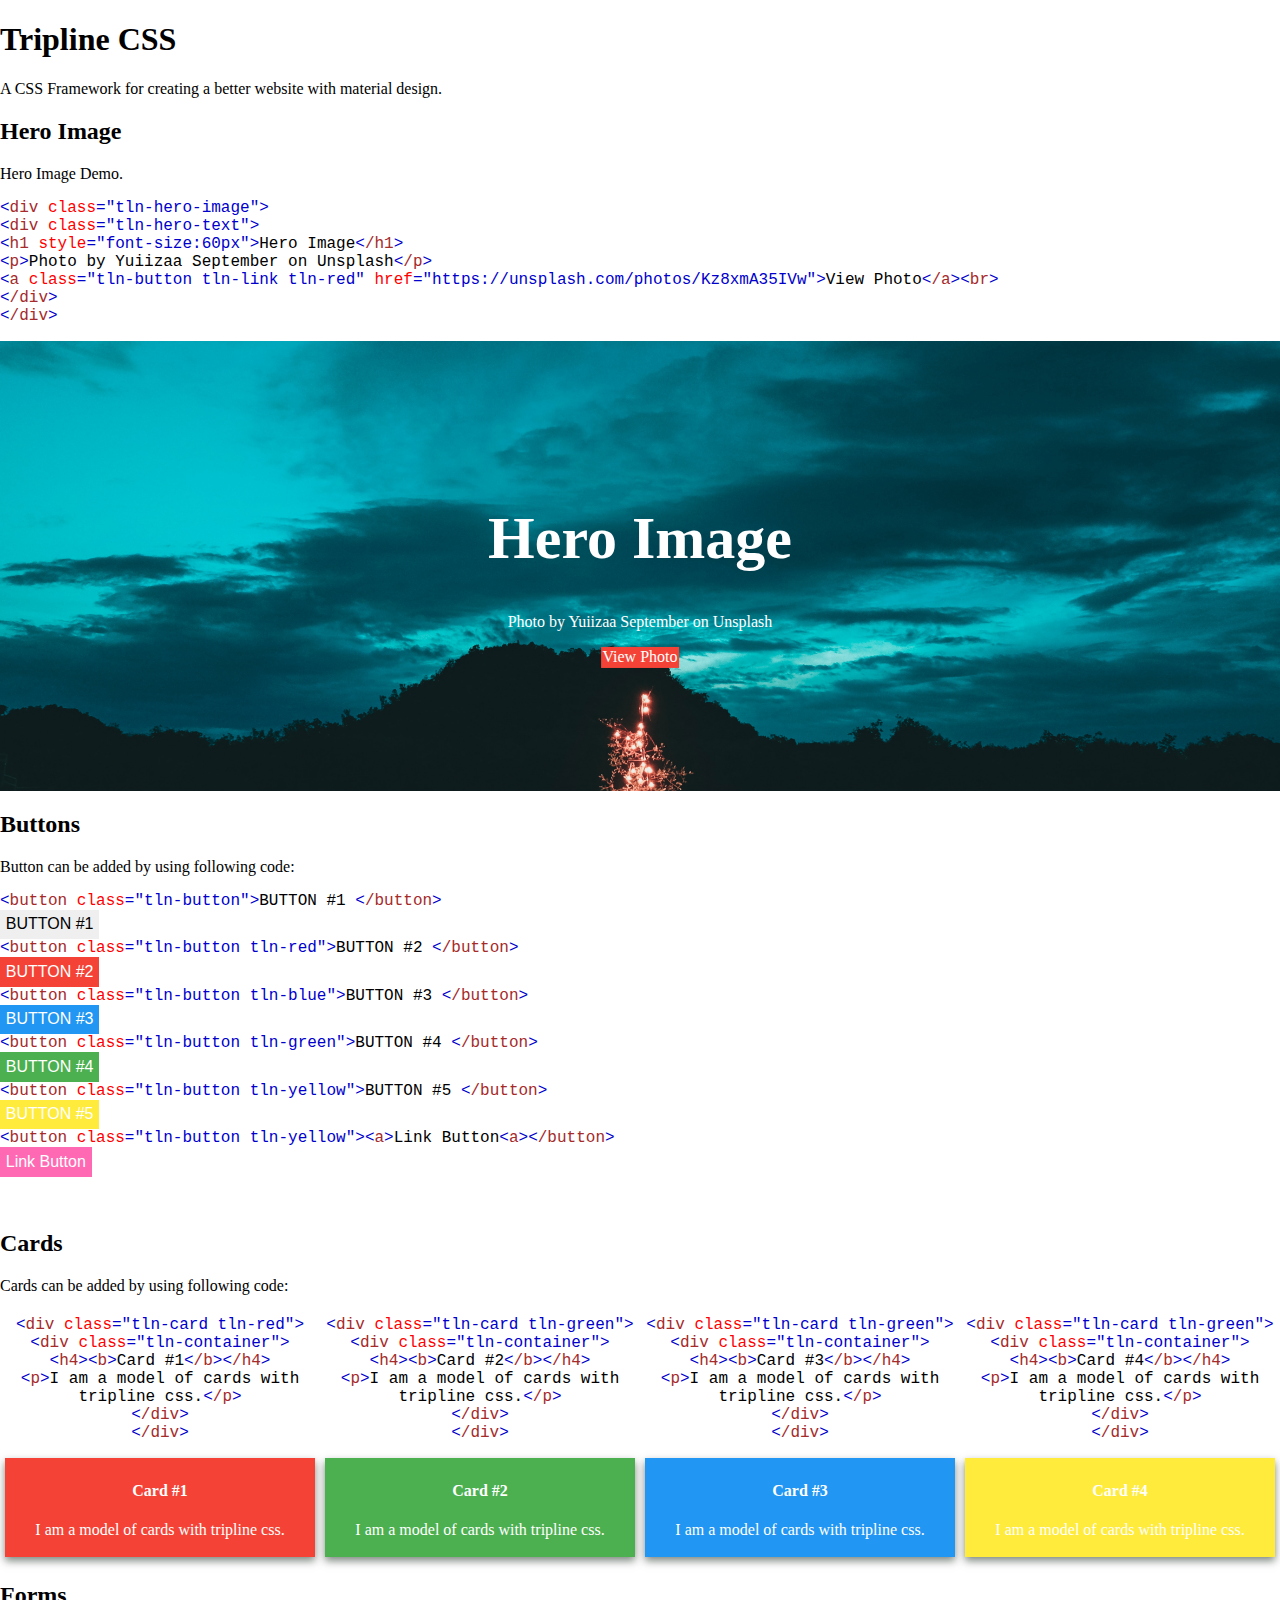
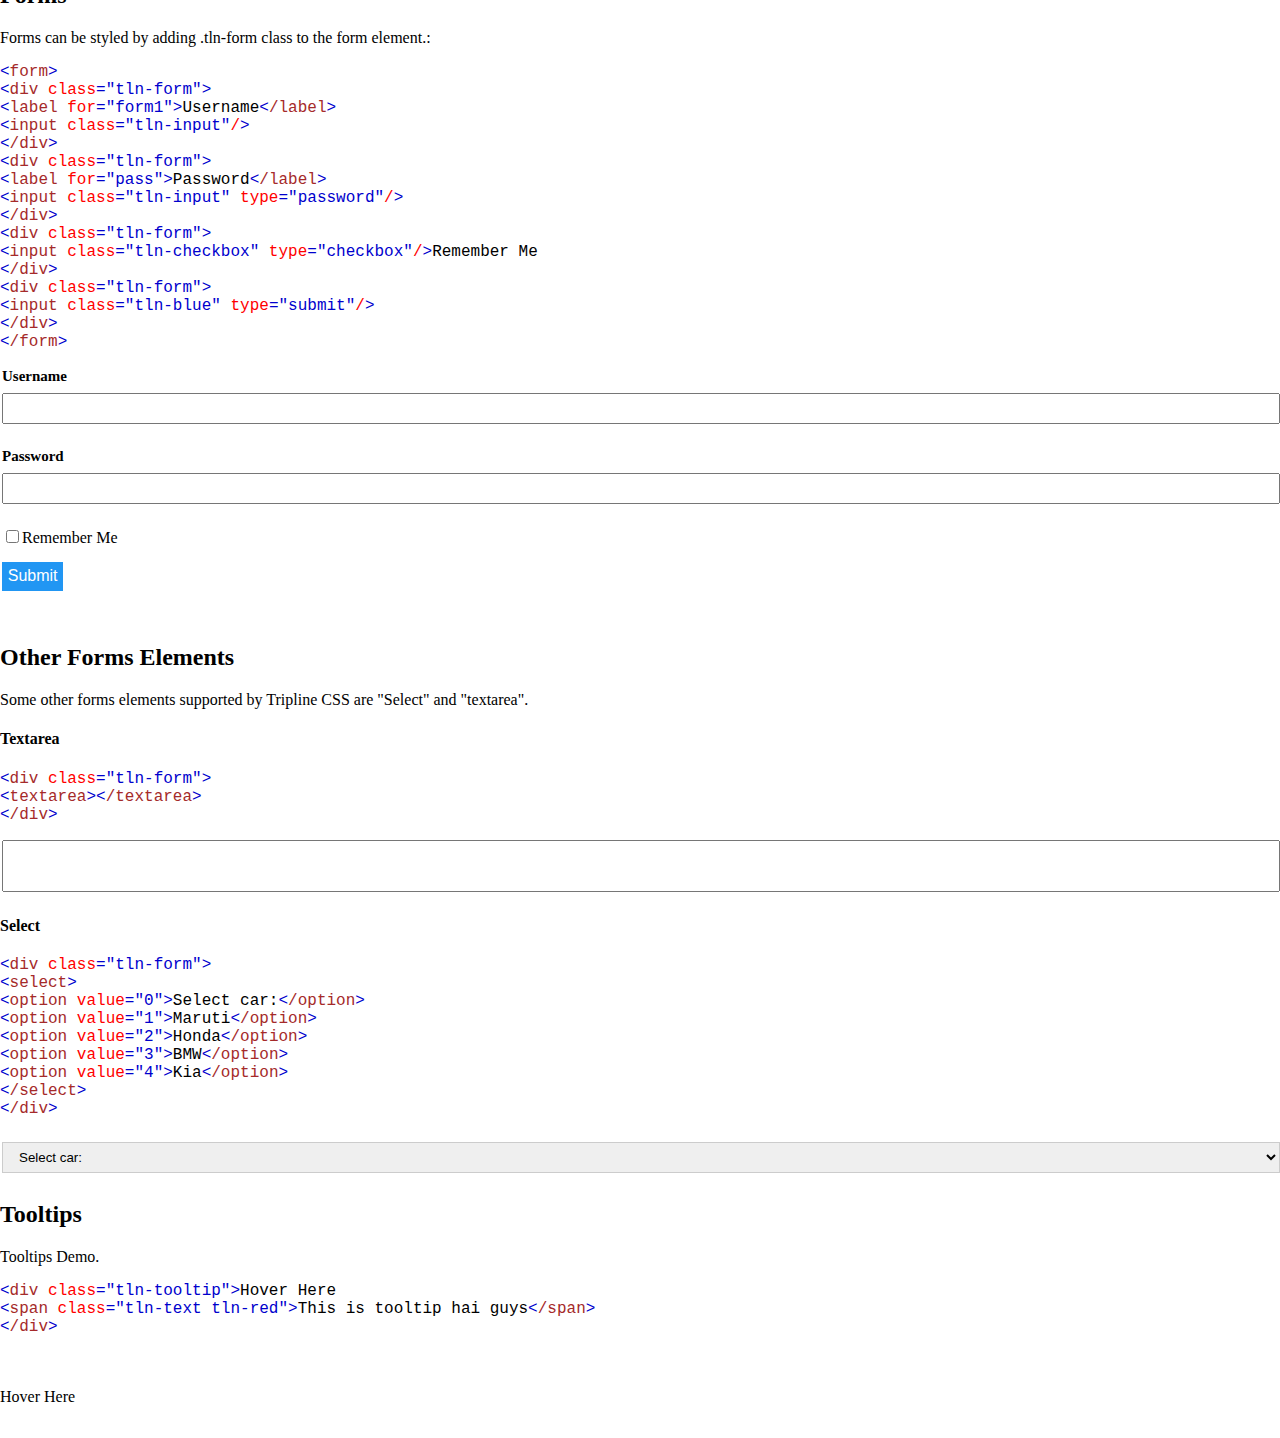
==== docs/index.html @ 922b3da5 "Rename demo.html to index.html" ====
<!DOCTYPE html>
<html lang="en" dir="ltr">
  <head>
    <meta charset="utf-8">
    <meta name="viewport" content="width=device-width, initial-scale=1.0">
    <link rel="stylesheet" href="Tripline/tripline.css">
    <style>
      .grid-container {
        display: grid;
        grid-template-columns: auto auto auto auto;
      }
      .grid-item {
        text-align: center;
        padding:5px;
      }
      .tln-hero-image{
        background-image: url("photo.jpg");
      }
    </style>
    <title>Tripline CSS</title>
  </head>
  <body>
    <h1>Tripline CSS</h1>
    A CSS Framework for creating a better website with material design.<br>
    <h2>Hero Image</h2>
    Hero Image Demo.<br>
    <p id="myDiv10">
      &lt;div class="tln-hero-image"&gt;<br>
        &lt;div class="tln-hero-text"&gt;<br>
          &lt;h1 style="font-size:60px">Hero Image&lt;/h1&gt;<br>
          &lt;p&gt;Photo by Yuiizaa September on Unsplash&lt;/p&gt;<br>
          &lt;a class="tln-button tln-link tln-red" href="https://unsplash.com/photos/Kz8xmA35IVw"&gt;View Photo&lt;/a&gt;&lt;br&gt;<br>
        &lt;/div&gt;<br>
      &lt;/div&gt;
    </p>
    <div class="tln-hero-image">
      <div class="tln-hero-text">
        <h1 style="font-size:60px">Hero Image</h1>
        <p>Photo by Yuiizaa September on Unsplash</p>
        <a class="tln-button tln-link tln-red" href="https://unsplash.com/photos/Kz8xmA35IVw">View Photo</a><br>
      </div>
    </div>









    <h2>Buttons</h2>
    Button can be added by using following code:<br>
    <p id="myDiv">
    &lt;button class="tln-button"&gt;BUTTON #1 &lt;/button&gt;<br>
    <button class="tln-button">BUTTON #1</button><br>
    &lt;button class="tln-button tln-red"&gt;BUTTON #2 &lt;/button&gt;<br>
    <button class="tln-button tln-red">BUTTON #2</button><br>
    &lt;button class="tln-button tln-blue"&gt;BUTTON #3 &lt;/button&gt;<br>
    <button class="tln-button tln-blue">BUTTON #3</button><br>
    &lt;button class="tln-button tln-green"&gt;BUTTON #4 &lt;/button&gt;<br>
    <button class="tln-button tln-green">BUTTON #4</button><br>
    &lt;button class="tln-button tln-yellow"&gt;BUTTON #5 &lt;/button&gt;<br>
    <button class="tln-button tln-yellow">BUTTON #5</button><br>
    &lt;button class="tln-button tln-yellow"&gt;&lt;a&gt;Link Button&lt;a&gt;&lt;/button&gt;<br>
    <button class="tln-button tln-link"><a>Link Button</a></button><br>
    </p><br>
    <h2>Cards</h2>
    Cards can be added by using following code:<br>

    <div class="grid-container">
  <div class="grid-item">
    <p id="myDiv1">
    &lt;div class="tln-card tln-red"&gt;<br>
     &lt;div class="tln-container"&gt;<br>
       &lt;h4&gt;&lt;b&gt;Card #1&lt;/b&gt;&lt;/h4&gt;<br>
       &lt;p&gt;I am a model of cards with tripline css.&lt;/p&gt;<br>
    &lt;/div&gt;<br>
   &lt;/div&gt;<br>
 </p>
    <div class="tln-card tln-red">
     <div class="tln-container">
       <h4><b>Card #1</b></h4>
       <p>I am a model of cards with tripline css.</p>
    </div>
   </div>
  </div>
  <div class="grid-item">
    <p id="myDiv4">
    &lt;div class="tln-card tln-green"&gt;<br>
     &lt;div class="tln-container"&gt;<br>
       &lt;h4&gt;&lt;b&gt;Card #2&lt;/b&gt;&lt;/h4&gt;<br>
       &lt;p&gt;I am a model of cards with tripline css.&lt;/p&gt;<br>
    &lt;/div&gt;<br>
   &lt;/div&gt;<br>
 </p>
    <div class="tln-card tln-green">
     <div class="tln-container">
       <h4><b>Card #2</b></h4>
       <p>I am a model of cards with tripline css.</p>
    </div>
   </div>
  </div>
  <div class="grid-item">
    <p id="myDiv5">
    &lt;div class="tln-card tln-green"&gt;<br>
     &lt;div class="tln-container"&gt;<br>
       &lt;h4&gt;&lt;b&gt;Card #3&lt;/b&gt;&lt;/h4&gt;<br>
       &lt;p&gt;I am a model of cards with tripline css.&lt;/p&gt;<br>
    &lt;/div&gt;<br>
   &lt;/div&gt;<br>
 </p>
    <div class="tln-card tln-blue">
     <div class="tln-container">
       <h4><b>Card #3</b></h4>
       <p>I am a model of cards with tripline css.</p>
    </div>
   </div>
  </div>
  <div class="grid-item">
    <p id="myDiv6">
    &lt;div class="tln-card tln-green"&gt;<br>
     &lt;div class="tln-container"&gt;<br>
       &lt;h4&gt;&lt;b&gt;Card #4&lt;/b&gt;&lt;/h4&gt;<br>
       &lt;p&gt;I am a model of cards with tripline css.&lt;/p&gt;<br>
    &lt;/div&gt;<br>
   &lt;/div&gt;<br>
 </p>
    <div class="tln-card tln-yellow">
     <div class="tln-container">
       <h4><b>Card #4</b></h4>
       <p>I am a model of cards with tripline css.</p>
    </div>
   </div>
  </div>
</div>



<h2>Forms</h2>
Forms can be styled by adding .tln-form class to the form element.:<br>
<p id="myDiv2">
  &lt;form&gt;<br>
    &lt;div class="tln-form"&gt;<br>
      &lt;label for="form1"&gt;Username&lt;/label&gt;<br>
      &lt;input class="tln-input"/&gt;<br>
    &lt;/div&gt;<br>
      &lt;div class="tln-form"&gt;<br>
        &lt;label for="pass"&gt;Password&lt;/label&gt;<br>
        &lt;input class="tln-input" type="password"/&gt;<br>
      &lt;/div&gt;<br>
      &lt;div class="tln-form"&gt;<br>
        &lt;input class="tln-checkbox" type="checkbox"/&gt;Remember Me<br>
      &lt;/div&gt;<br>
      &lt;div class="tln-form"&gt;<br>
        &lt;input class="tln-blue" type="submit"/&gt;<br>
      &lt;/div&gt;<br>
    &lt;/form&gt;<br>
</p>
<form>
  <div class="tln-form">
    <label for="form1">Username</label>
    <input class="tln-input"/>
  </div>
  <div class="tln-form">
    <label for="pass">Password</label>
    <input class="tln-input" type="password"/>
  </div>
  <div class="tln-form">
    <input class="tln-checkbox" type="checkbox"/>Remember Me
  </div>
  <div class="tln-form">
    <input type="Submit" class="tln-blue"/>
  </div>
</form><br>


<h2>Other Forms Elements</h2>
Some other forms elements supported by Tripline CSS are "Select" and "textarea".<br>

<h4>Textarea</h4>
<p id="myDiv7">
  &lt;div class="tln-form"&gt;<br>
    &lt;textarea&gt;&lt;/textarea&gt;<br>
  &lt;/div&gt;<br>
</p>
<div class="tln-form">
  <textarea></textarea>
</div>

<h4>Select</h4>
<p id="myDiv8">
  &lt;div class="tln-form"&gt;<br>
    &lt;select&gt;<br>
      &lt;option value="0"&gt;Select car:&lt;/option&gt;<br>
      &lt;option value="1"&gt;Maruti&lt;/option&gt;<br>
      &lt;option value="2"&gt;Honda&lt;/option&gt;<br>
      &lt;option value="3"&gt;BMW&lt;/option&gt;<br>
      &lt;option value="4"&gt;Kia&lt;/option&gt;<br>
    &lt;/select&gt;<br>
  &lt;/div&gt;<br>
</p>

<div class="tln-form">
  <select>
    <option value="0">Select car:</option>
    <option value="1">Maruti</option>
    <option value="2">Honda</option>
    <option value="3">BMW</option>
    <option value="4">Kia</option>
  </select>
</div>






<h2>Tooltips</h2>
Tooltips Demo.<br>
<p id="myDiv9">
  &lt;div class="tln-tooltip"&gt;Hover Here<br>
    &lt;span class="tln-text tln-red"&gt;This is tooltip hai guys&lt;/span&gt;<br>
  &lt;/div&gt;
</p>
<br><br>
<div class="tln-tooltip">Hover Here
  <span class="tln-text tln-red">This is tooltip hai guys</span>
</div>








  </body>























<script>
w3CodeColor(document.getElementById("myDiv"));
w3CodeColor(document.getElementById("myDiv1"));
w3CodeColor(document.getElementById("myDiv2"));
w3CodeColor(document.getElementById("myDiv4"));
w3CodeColor(document.getElementById("myDiv5"));
w3CodeColor(document.getElementById("myDiv6"));
w3CodeColor(document.getElementById("myDiv7"));
w3CodeColor(document.getElementById("myDiv8"));
w3CodeColor(document.getElementById("myDiv9"));

w3CodeColor(document.getElementById("myDiv10"));

function w3CodeColor(elmnt, mode) {
  var lang = (mode || "html");
  var elmntObj = (document.getElementById(elmnt) || elmnt);
  var elmntTxt = elmntObj.innerHTML;
  var tagcolor = "mediumblue";
  var tagnamecolor = "brown";
  var attributecolor = "red";
  var attributevaluecolor = "mediumblue";
  var commentcolor = "green";
  var cssselectorcolor = "brown";
  var csspropertycolor = "red";
  var csspropertyvaluecolor = "mediumblue";
  var cssdelimitercolor = "black";
  var cssimportantcolor = "red";
  var jscolor = "black";
  var jskeywordcolor = "mediumblue";
  var jsstringcolor = "brown";
  var jsnumbercolor = "red";
  var jspropertycolor = "black";
  elmntObj.style.fontFamily = "Consolas,'Courier New', monospace";
  if (!lang) {lang = "html"; }
  if (lang == "html") {elmntTxt = htmlMode(elmntTxt);}
  if (lang == "css") {elmntTxt = cssMode(elmntTxt);}
  if (lang == "js") {elmntTxt = jsMode(elmntTxt);}
  elmntObj.innerHTML = elmntTxt;

  function extract(str, start, end, func, repl) {
    var s, e, d = "", a = [];
    while (str.search(start) > -1) {
      s = str.search(start);
      e = str.indexOf(end, s);
      if (e == -1) {e = str.length;}
      if (repl) {
        a.push(func(str.substring(s, e + (end.length))));
        str = str.substring(0, s) + repl + str.substr(e + (end.length));
      } else {
        d += str.substring(0, s);
        d += func(str.substring(s, e + (end.length)));
        str = str.substr(e + (end.length));
      }
    }
    this.rest = d + str;
    this.arr = a;
  }
  function htmlMode(txt) {
    var rest = txt, done = "", php, comment, angular, startpos, endpos, note, i;
    comment = new extract(rest, "&lt;!--", "--&gt;", commentMode, "W3HTMLCOMMENTPOS");
    rest = comment.rest;
    while (rest.indexOf("&lt;") > -1) {
      note = "";
      startpos = rest.indexOf("&lt;");
      if (rest.substr(startpos, 9).toUpperCase() == "&LT;STYLE") {note = "css";}
      if (rest.substr(startpos, 10).toUpperCase() == "&LT;SCRIPT") {note = "javascript";}
      endpos = rest.indexOf("&gt;", startpos);
      if (endpos == -1) {endpos = rest.length;}
      done += rest.substring(0, startpos);
      done += tagMode(rest.substring(startpos, endpos + 4));
      rest = rest.substr(endpos + 4);
      if (note == "css") {
        endpos = rest.indexOf("&lt;/style&gt;");
        if (endpos > -1) {
          done += cssMode(rest.substring(0, endpos));
          rest = rest.substr(endpos);
        }
      }
      if (note == "javascript") {
        endpos = rest.indexOf("&lt;/script&gt;");
        if (endpos > -1) {
          done += jsMode(rest.substring(0, endpos));
          rest = rest.substr(endpos);
        }
      }
    }
    rest = done + rest;
    for (i = 0; i < comment.arr.length; i++) {
        rest = rest.replace("W3HTMLCOMMENTPOS", comment.arr[i]);
    }
    return rest;
  }
  function tagMode(txt) {
    var rest = txt, done = "", startpos, endpos, result;
    while (rest.search(/(\s|<br>)/) > -1) {
      startpos = rest.search(/(\s|<br>)/);
      endpos = rest.indexOf("&gt;");
      if (endpos == -1) {endpos = rest.length;}
      done += rest.substring(0, startpos);
      done += attributeMode(rest.substring(startpos, endpos));
      rest = rest.substr(endpos);
    }
    result = done + rest;
    result = "<span style=color:" + tagcolor + ">&lt;</span>" + result.substring(4);
    if (result.substr(result.length - 4, 4) == "&gt;") {
      result = result.substring(0, result.length - 4) + "<span style=color:" + tagcolor + ">&gt;</span>";
    }
    return "<span style=color:" + tagnamecolor + ">" + result + "</span>";
  }
  function attributeMode(txt) {
    var rest = txt, done = "", startpos, endpos, singlefnuttpos, doublefnuttpos, spacepos;
    while (rest.indexOf("=") > -1) {
      endpos = -1;
      startpos = rest.indexOf("=");
      singlefnuttpos = rest.indexOf("'", startpos);
      doublefnuttpos = rest.indexOf('"', startpos);
      spacepos = rest.indexOf(" ", startpos + 2);
      if (spacepos > -1 && (spacepos < singlefnuttpos || singlefnuttpos == -1) && (spacepos < doublefnuttpos || doublefnuttpos == -1)) {
        endpos = rest.indexOf(" ", startpos);
      } else if (doublefnuttpos > -1 && (doublefnuttpos < singlefnuttpos || singlefnuttpos == -1) && (doublefnuttpos < spacepos || spacepos == -1)) {
        endpos = rest.indexOf('"', rest.indexOf('"', startpos) + 1);
      } else if (singlefnuttpos > -1 && (singlefnuttpos < doublefnuttpos || doublefnuttpos == -1) && (singlefnuttpos < spacepos || spacepos == -1)) {
        endpos = rest.indexOf("'", rest.indexOf("'", startpos) + 1);
      }
      if (!endpos || endpos == -1 || endpos < startpos) {endpos = rest.length;}
      done += rest.substring(0, startpos);
      done += attributeValueMode(rest.substring(startpos, endpos + 1));
      rest = rest.substr(endpos + 1);
    }
    return "<span style=color:" + attributecolor + ">" + done + rest + "</span>";
  }
  function attributeValueMode(txt) {
    return "<span style=color:" + attributevaluecolor + ">" + txt + "</span>";
  }
  function commentMode(txt) {
    return "<span style=color:" + commentcolor + ">" + txt + "</span>";
  }
  function cssMode(txt) {
    var rest = txt, done = "", s, e, comment, i, midz, c, cc;
    comment = new extract(rest, /\/\*/, "*/", commentMode, "W3CSSCOMMENTPOS");
    rest = comment.rest;
    while (rest.search("{") > -1) {
      s = rest.search("{");
      midz = rest.substr(s + 1);
      cc = 1;
      c = 0;
      for (i = 0; i < midz.length; i++) {
        if (midz.substr(i, 1) == "{") {cc++; c++}
        if (midz.substr(i, 1) == "}") {cc--;}
        if (cc == 0) {break;}
      }
      if (cc != 0) {c = 0;}
      e = s;
      for (i = 0; i <= c; i++) {
        e = rest.indexOf("}", e + 1);
      }
      if (e == -1) {e = rest.length;}
      done += rest.substring(0, s + 1);
      done += cssPropertyMode(rest.substring(s + 1, e));
      rest = rest.substr(e);
    }
    rest = done + rest;
    rest = rest.replace(/{/g, "<span style=color:" + cssdelimitercolor + ">{</span>");
    rest = rest.replace(/}/g, "<span style=color:" + cssdelimitercolor + ">}</span>");
    for (i = 0; i < comment.arr.length; i++) {
        rest = rest.replace("W3CSSCOMMENTPOS", comment.arr[i]);
    }
    return "<span style=color:" + cssselectorcolor + ">" + rest + "</span>";
  }
  function cssPropertyMode(txt) {
    var rest = txt, done = "", s, e, n, loop;
    if (rest.indexOf("{") > -1 ) { return cssMode(rest); }
    while (rest.search(":") > -1) {
      s = rest.search(":");
      loop = true;
      n = s;
      while (loop == true) {
        loop = false;
        e = rest.indexOf(";", n);
        if (rest.substring(e - 5, e + 1) == "&nbsp;") {
          loop = true;
          n = e + 1;
        }
      }
      if (e == -1) {e = rest.length;}
      done += rest.substring(0, s);
      done += cssPropertyValueMode(rest.substring(s, e + 1));
      rest = rest.substr(e + 1);
    }
    return "<span style=color:" + csspropertycolor + ">" + done + rest + "</span>";
  }
  function cssPropertyValueMode(txt) {
    var rest = txt, done = "", s;
    rest = "<span style=color:" + cssdelimitercolor + ">:</span>" + rest.substring(1);
    while (rest.search(/!important/i) > -1) {
      s = rest.search(/!important/i);
      done += rest.substring(0, s);
      done += cssImportantMode(rest.substring(s, s + 10));
      rest = rest.substr(s + 10);
    }
    result = done + rest;
    if (result.substr(result.length - 1, 1) == ";" && result.substr(result.length - 6, 6) != "&nbsp;" && result.substr(result.length - 4, 4) != "&lt;" && result.substr(result.length - 4, 4) != "&gt;" && result.substr(result.length - 5, 5) != "&amp;") {
      result = result.substring(0, result.length - 1) + "<span style=color:" + cssdelimitercolor + ">;</span>";
    }
    return "<span style=color:" + csspropertyvaluecolor + ">" + result + "</span>";
  }
  function cssImportantMode(txt) {
    return "<span style=color:" + cssimportantcolor + ";font-weight:bold;>" + txt + "</span>";
  }
  function jsMode(txt) {
    var rest = txt, done = "", esc = [], i, cc, tt = "", sfnuttpos, dfnuttpos, compos, comlinepos, keywordpos, numpos, mypos, dotpos, y;
    for (i = 0; i < rest.length; i++)  {
      cc = rest.substr(i, 1);
      if (cc == "\\") {
        esc.push(rest.substr(i, 2));
        cc = "W3JSESCAPE";
        i++;
      }
      tt += cc;
    }
    rest = tt;
    y = 1;
    while (y == 1) {
      sfnuttpos = getPos(rest, "'", "'", jsStringMode);
      dfnuttpos = getPos(rest, '"', '"', jsStringMode);
      compos = getPos(rest, /\/\*/, "*/", commentMode);
      comlinepos = getPos(rest, /\/\//, "<br>", commentMode);
      numpos = getNumPos(rest, jsNumberMode);
      keywordpos = getKeywordPos("js", rest, jsKeywordMode);
      dotpos = getDotPos(rest, jsPropertyMode);
      if (Math.max(numpos[0], sfnuttpos[0], dfnuttpos[0], compos[0], comlinepos[0], keywordpos[0], dotpos[0]) == -1) {break;}
      mypos = getMinPos(numpos, sfnuttpos, dfnuttpos, compos, comlinepos, keywordpos, dotpos);
      if (mypos[0] == -1) {break;}
      if (mypos[0] > -1) {
        done += rest.substring(0, mypos[0]);
        done += mypos[2](rest.substring(mypos[0], mypos[1]));
        rest = rest.substr(mypos[1]);
      }
    }
    rest = done + rest;
    for (i = 0; i < esc.length; i++) {
      rest = rest.replace("W3JSESCAPE", esc[i]);
    }
    return "<span style=color:" + jscolor + ">" + rest + "</span>";
  }
  function jsStringMode(txt) {
    return "<span style=color:" + jsstringcolor + ">" + txt + "</span>";
  }
  function jsKeywordMode(txt) {
    return "<span style=color:" + jskeywordcolor + ">" + txt + "</span>";
  }
  function jsNumberMode(txt) {
    return "<span style=color:" + jsnumbercolor + ">" + txt + "</span>";
  }
  function jsPropertyMode(txt) {
    return "<span style=color:" + jspropertycolor + ">" + txt + "</span>";
  }
  function getDotPos(txt, func) {
    var x, i, j, s, e, arr = [".","<", " ", ";", "(", "+", ")", "[", "]", ",", "&", ":", "{", "}", "/" ,"-", "*", "|", "%"];
    s = txt.indexOf(".");
    if (s > -1) {
      x = txt.substr(s + 1);
      for (j = 0; j < x.length; j++) {
        cc = x[j];
        for (i = 0; i < arr.length; i++) {
          if (cc.indexOf(arr[i]) > -1) {
            e = j;
            return [s + 1, e + s + 1, func];
          }
        }
      }
    }
    return [-1, -1, func];
  }
  function getMinPos() {
    var i, arr = [];
    for (i = 0; i < arguments.length; i++) {
      if (arguments[i][0] > -1) {
        if (arr.length == 0 || arguments[i][0] < arr[0]) {arr = arguments[i];}
      }
    }
    if (arr.length == 0) {arr = arguments[i];}
    return arr;
  }
  function getKeywordPos(typ, txt, func) {
    var words, i, pos, rpos = -1, rpos2 = -1, patt;
    if (typ == "js") {
      words = ["abstract","arguments","boolean","break","byte","case","catch","char","class","const","continue","debugger","default","delete",
      "do","double","else","enum","eval","export","extends","false","final","finally","float","for","function","goto","if","implements","import",
      "in","instanceof","int","interface","let","long","NaN","native","new","null","package","private","protected","public","return","short","static",
      "super","switch","synchronized","this","throw","throws","transient","true","try","typeof","var","void","volatile","while","with","yield"];
    }
    for (i = 0; i < words.length; i++) {
      pos = txt.indexOf(words[i]);
      if (pos > -1) {
        patt = /\W/g;
        if (txt.substr(pos + words[i].length,1).match(patt) && txt.substr(pos - 1,1).match(patt)) {
          if (pos > -1 && (rpos == -1 || pos < rpos)) {
            rpos = pos;
            rpos2 = rpos + words[i].length;
          }
        }
      }
    }
    return [rpos, rpos2, func];
  }
  function getPos(txt, start, end, func) {
    var s, e;
    s = txt.search(start);
    e = txt.indexOf(end, s + (end.length));
    if (e == -1) {e = txt.length;}
    return [s, e + (end.length), func];
  }
  function getNumPos(txt, func) {
    var arr = ["<br>", " ", ";", "(", "+", ")", "[", "]", ",", "&", ":", "{", "}", "/" ,"-", "*", "|", "%", "="], i, j, c, startpos = 0, endpos, word;
    for (i = 0; i < txt.length; i++) {
      for (j = 0; j < arr.length; j++) {
        c = txt.substr(i, arr[j].length);
        if (c == arr[j]) {
          if (c == "-" && (txt.substr(i - 1, 1) == "e" || txt.substr(i - 1, 1) == "E")) {
            continue;
          }
          endpos = i;
          if (startpos < endpos) {
            word = txt.substring(startpos, endpos);
            if (!isNaN(word)) {return [startpos, endpos, func];}
          }
          i += arr[j].length;
          startpos = i;
          i -= 1;
          break;
        }
      }
    }
    return [-1, -1, func];
  }
}

</script>



















</html>
---- docs/Tripline/tripline.css ----
@import "assets/button.css";
@import "assets/colors.css";
@import "assets/cards.css";
@import "assets/forms.css";
@import "assets/tooltip.css";
@import "assets/header.css";
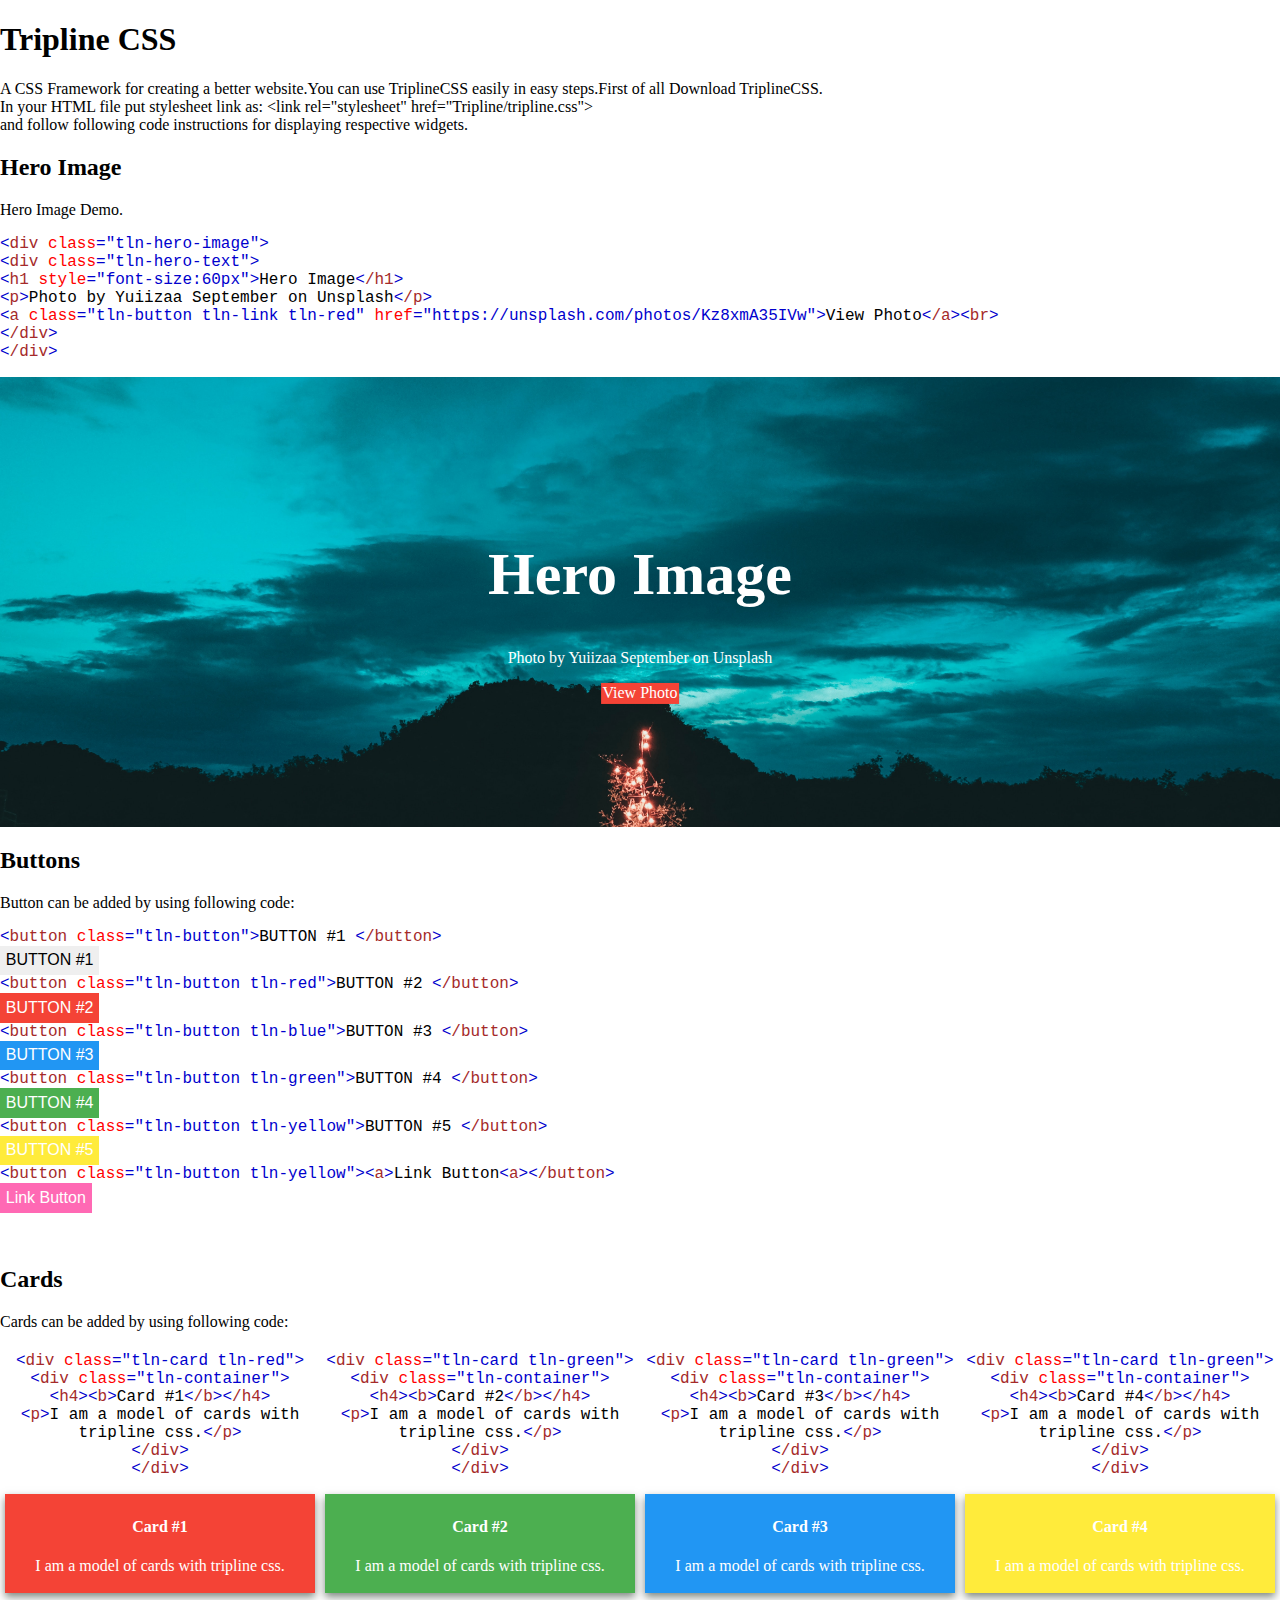
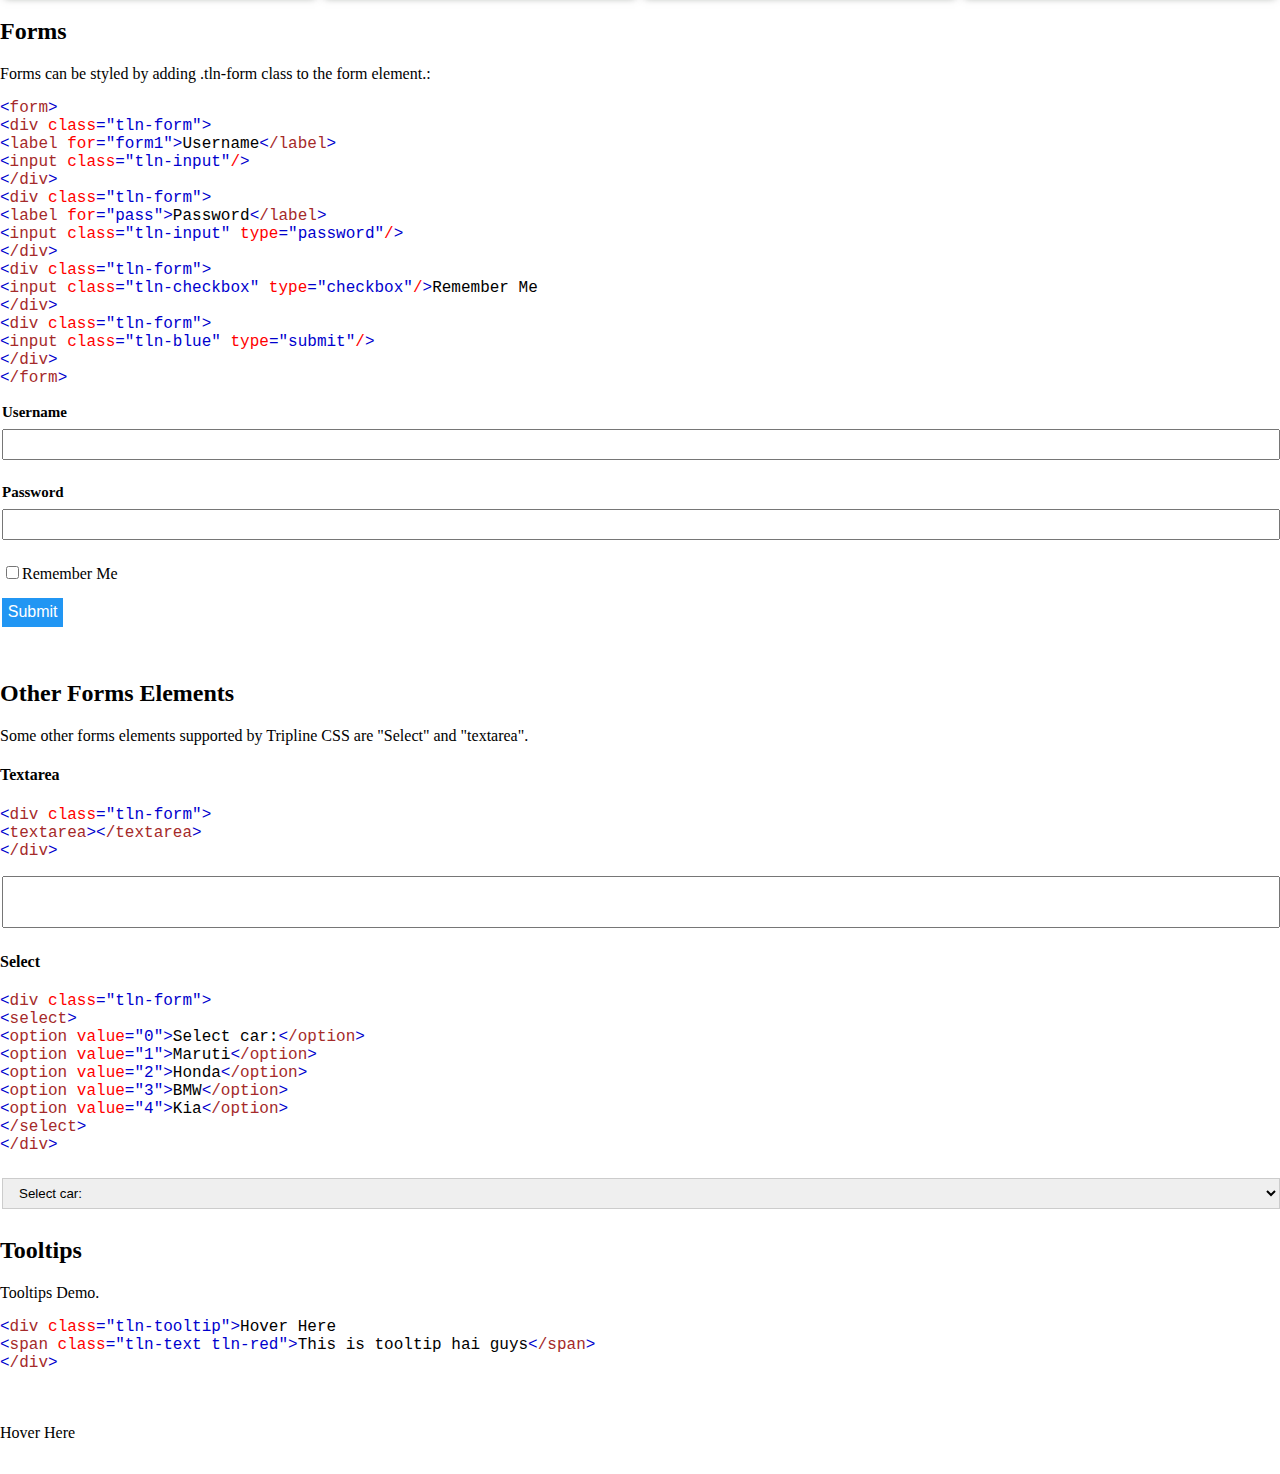
==== commit a3f76ab2: "Update index.html" ====
--- a/docs/index.html
+++ b/docs/index.html
@@ -21,7 +21,10 @@
   </head>
   <body>
     <h1>Tripline CSS</h1>
-    A CSS Framework for creating a better website with material design.<br>
+    A CSS Framework for creating a better website.You can use TriplineCSS easily in easy steps.First of all Download TriplineCSS.<br>
+    In your HTML file put stylesheet link as:
+    &lt;link rel="stylesheet" href="Tripline/tripline.css"&gt;<br>
+    and follow following code instructions for displaying respective widgets.<br>
     <h2>Hero Image</h2>
     Hero Image Demo.<br>
     <p id="myDiv10">
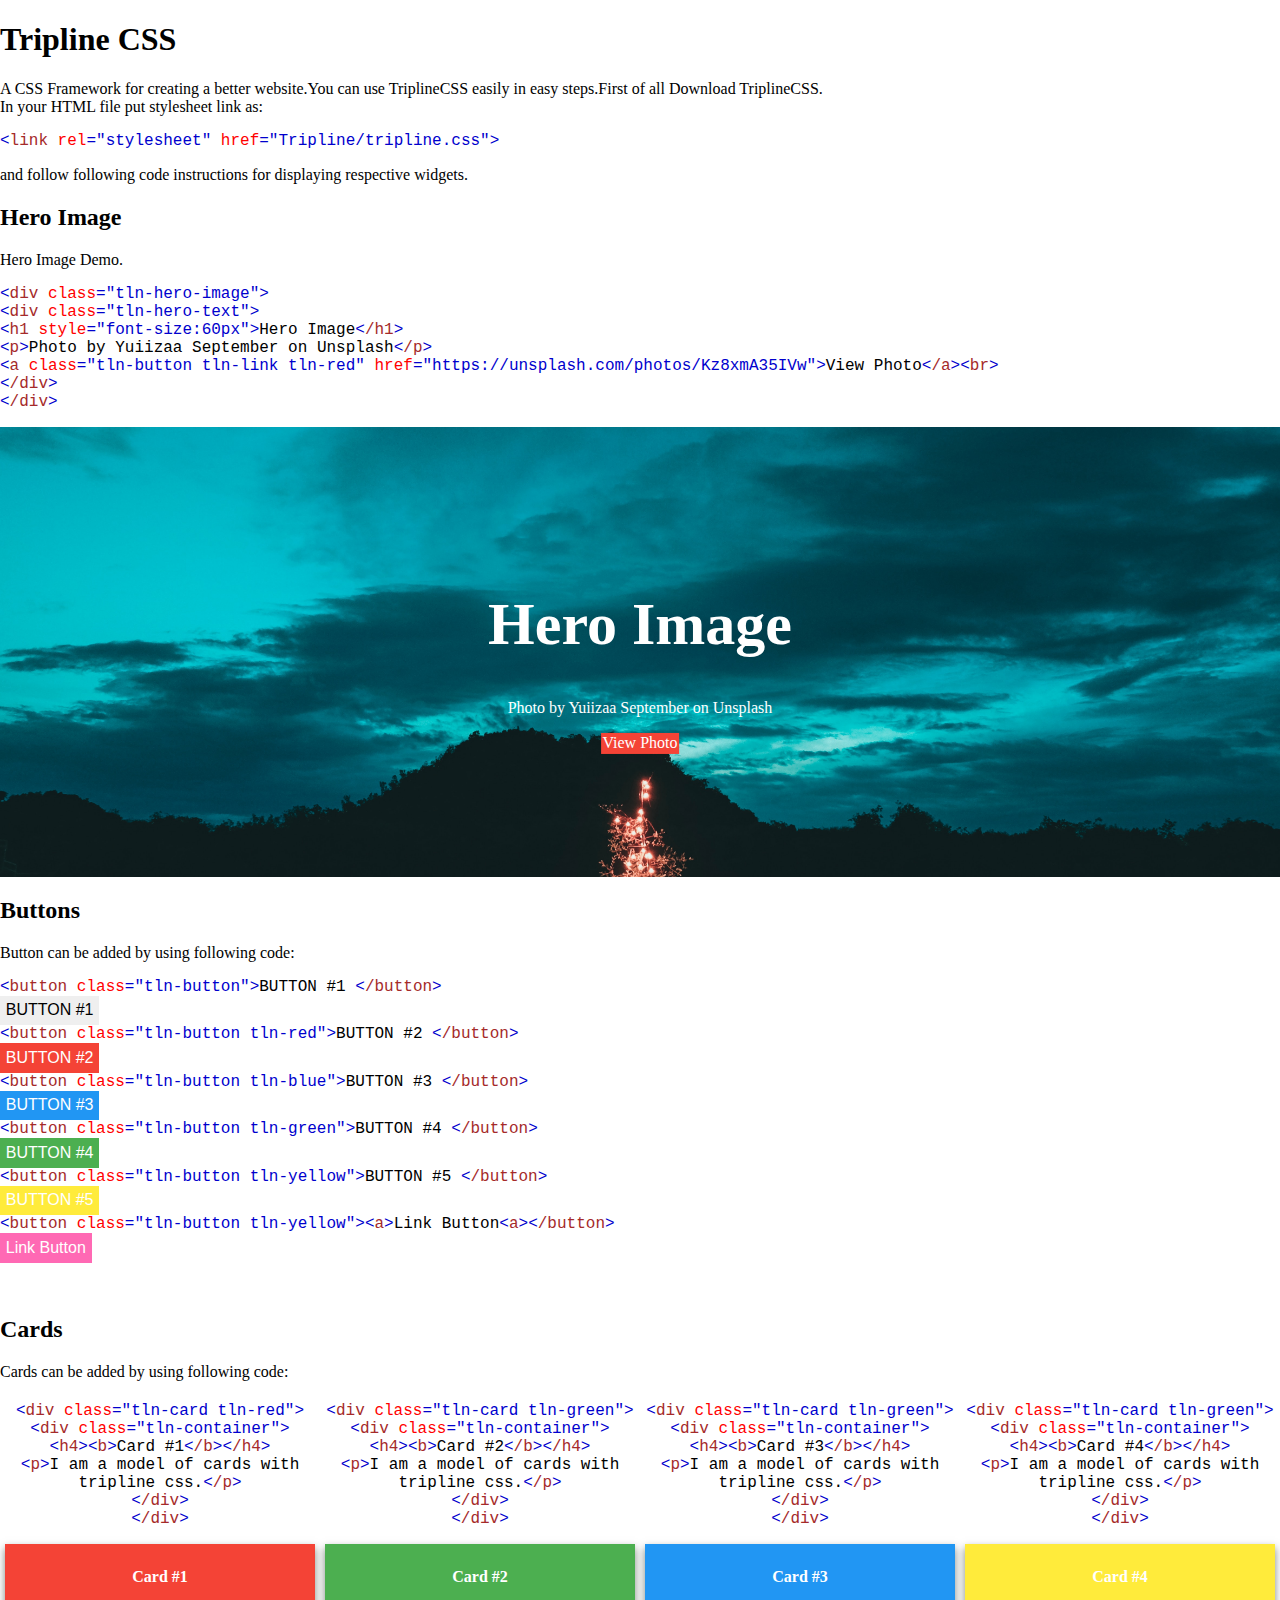
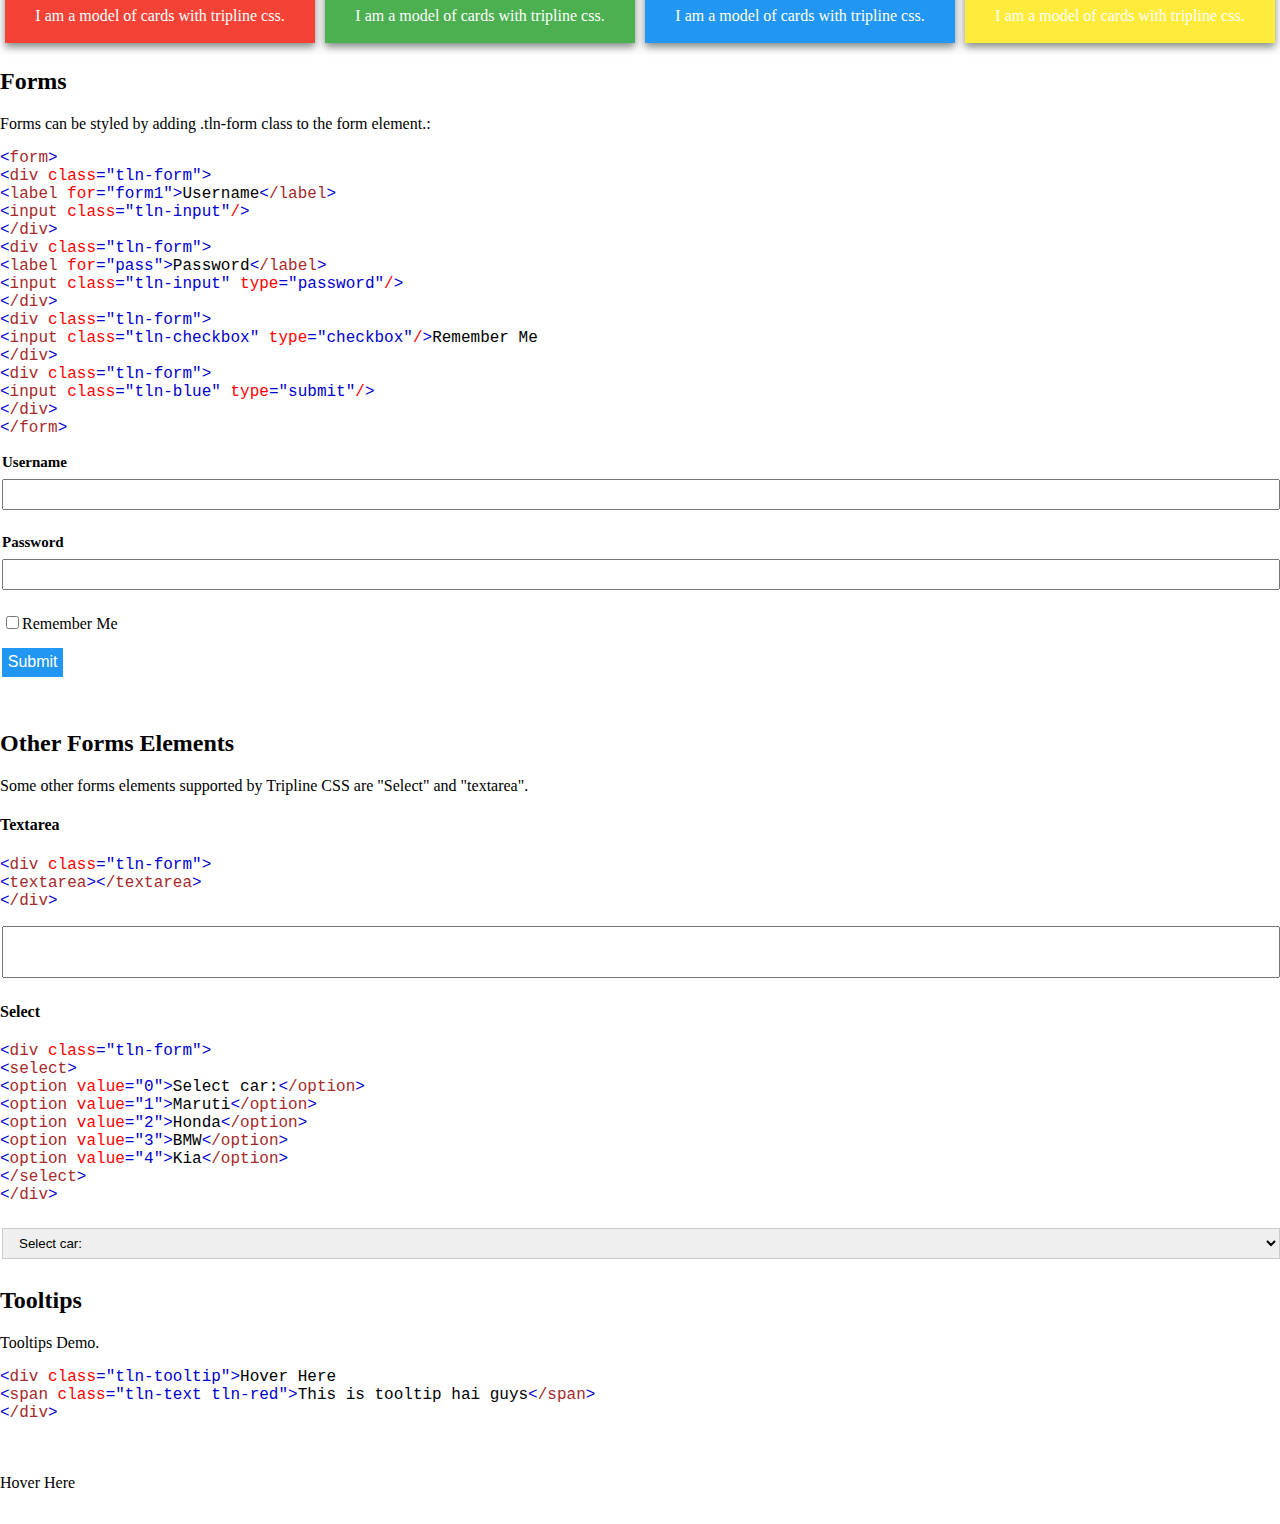
==== commit 8cb9b98c: "Update index.html" ====
--- a/docs/index.html
+++ b/docs/index.html
@@ -22,8 +22,10 @@
   <body>
     <h1>Tripline CSS</h1>
     A CSS Framework for creating a better website.You can use TriplineCSS easily in easy steps.First of all Download TriplineCSS.<br>
-    In your HTML file put stylesheet link as:
+    In your HTML file put stylesheet link as:<br>
+    <p id="myDiv11">
     &lt;link rel="stylesheet" href="Tripline/tripline.css"&gt;<br>
+    </p>
     and follow following code instructions for displaying respective widgets.<br>
     <h2>Hero Image</h2>
     Hero Image Demo.<br>
@@ -273,6 +275,7 @@
 w3CodeColor(document.getElementById("myDiv8"));
 w3CodeColor(document.getElementById("myDiv9"));
 
+w3CodeColor(document.getElementById("myDiv11"));
 w3CodeColor(document.getElementById("myDiv10"));
 
 function w3CodeColor(elmnt, mode) {
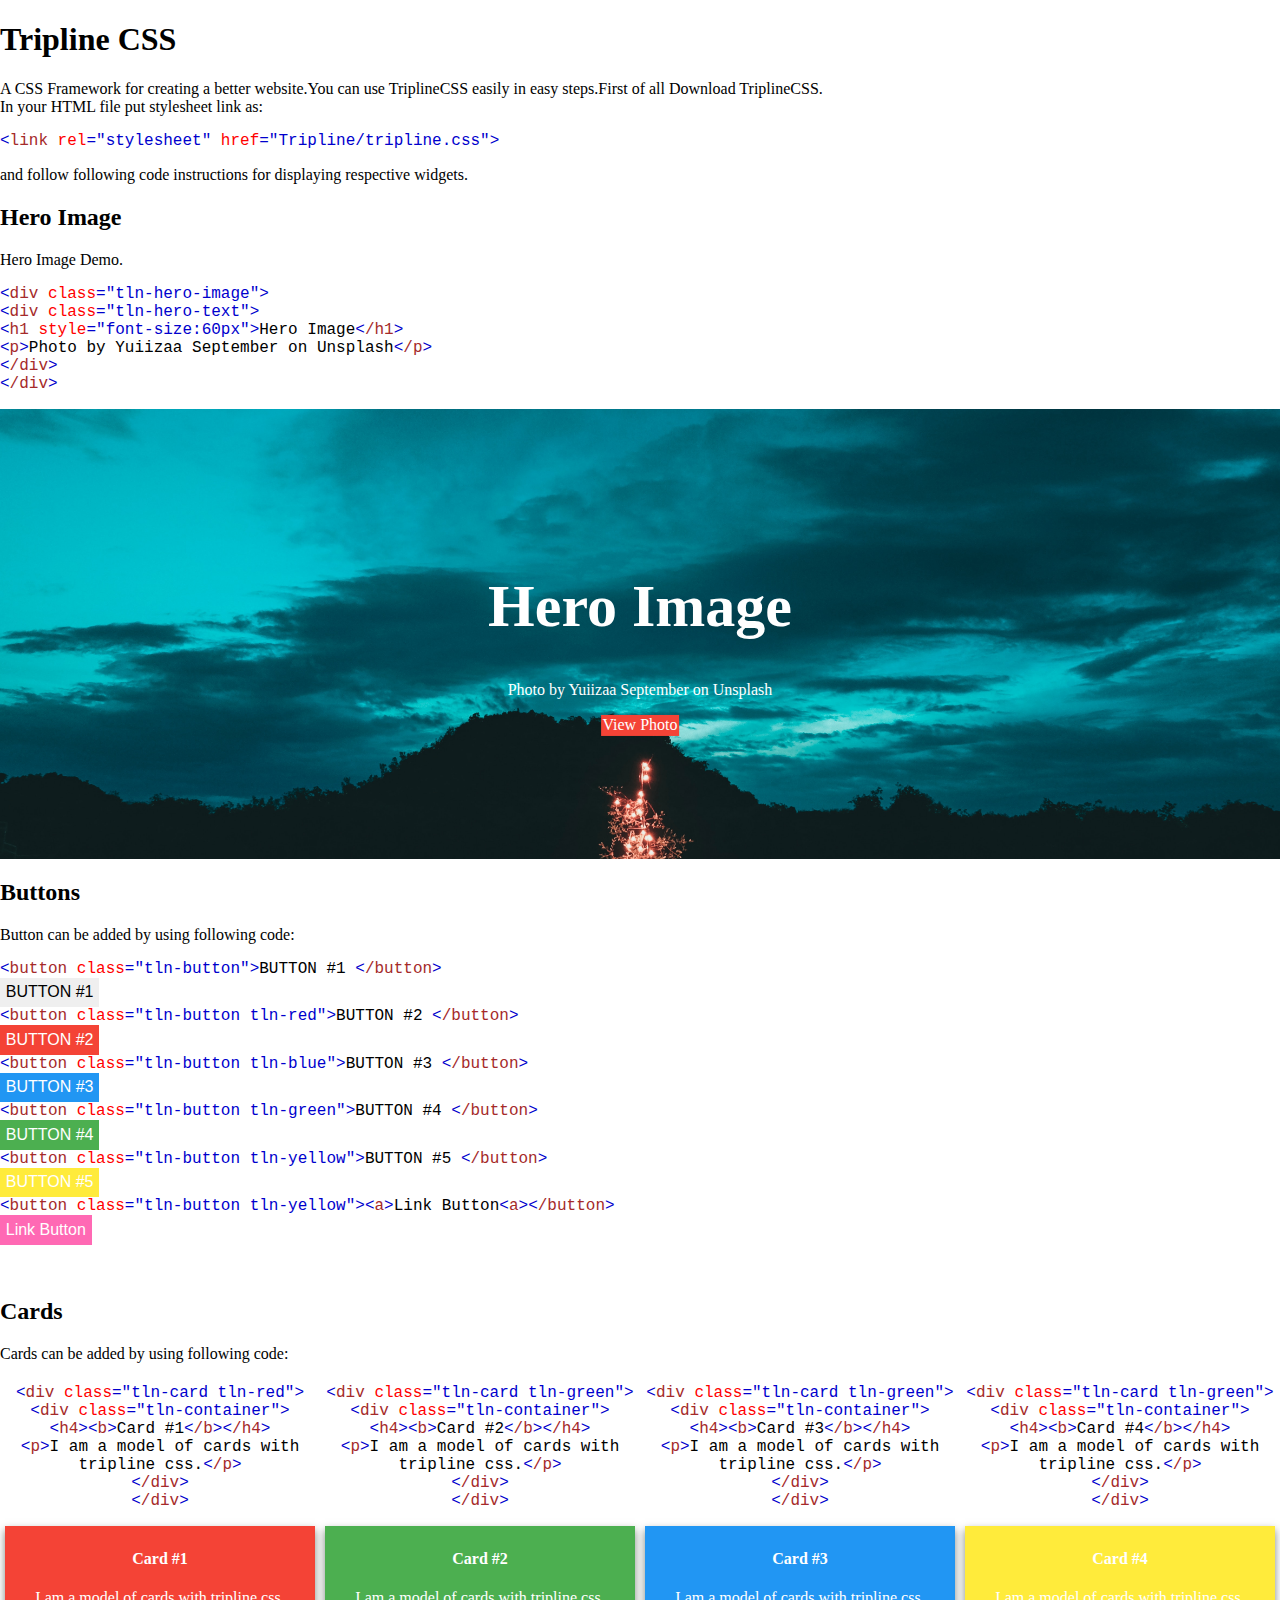
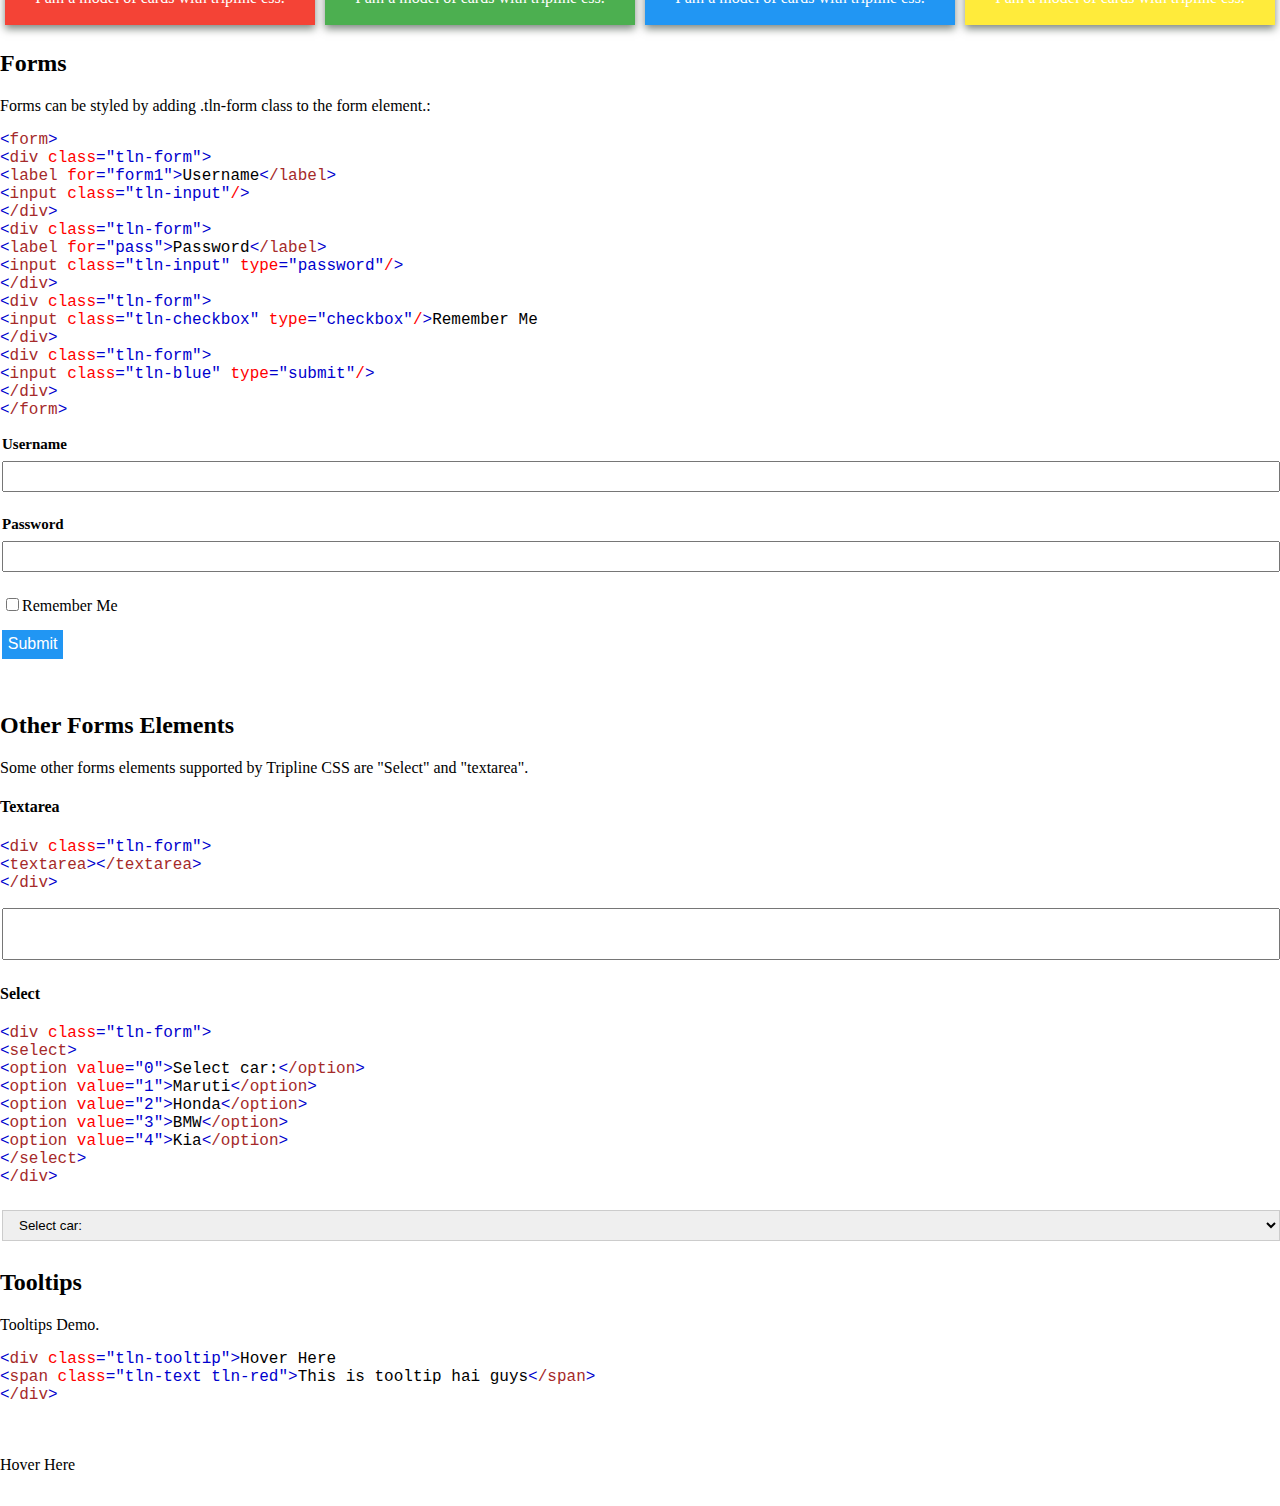
==== commit 1417f5dd: "Update index.html" ====
--- a/docs/index.html
+++ b/docs/index.html
@@ -34,8 +34,7 @@
         &lt;div class="tln-hero-text"&gt;<br>
           &lt;h1 style="font-size:60px">Hero Image&lt;/h1&gt;<br>
           &lt;p&gt;Photo by Yuiizaa September on Unsplash&lt;/p&gt;<br>
-          &lt;a class="tln-button tln-link tln-red" href="https://unsplash.com/photos/Kz8xmA35IVw"&gt;View Photo&lt;/a&gt;&lt;br&gt;<br>
-        &lt;/div&gt;<br>
+           &lt;/div&gt;<br>
       &lt;/div&gt;
     </p>
     <div class="tln-hero-image">
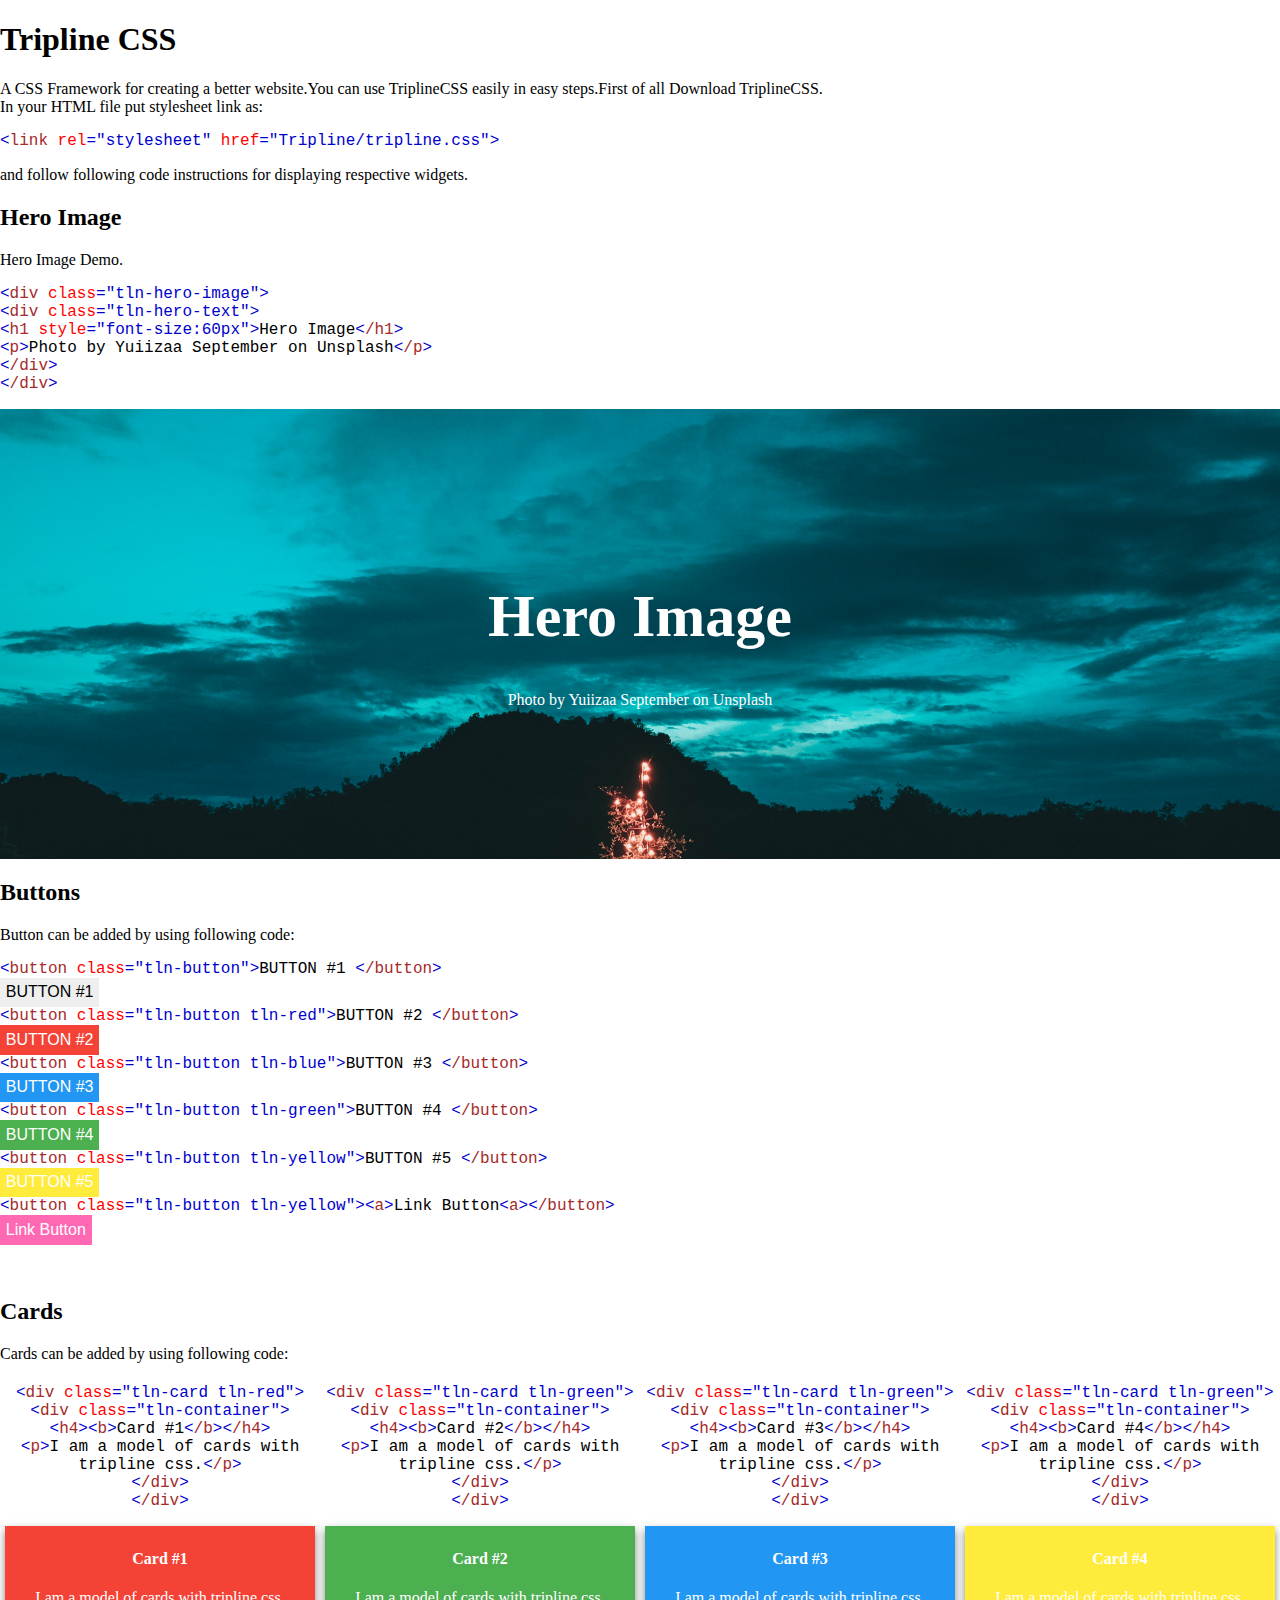
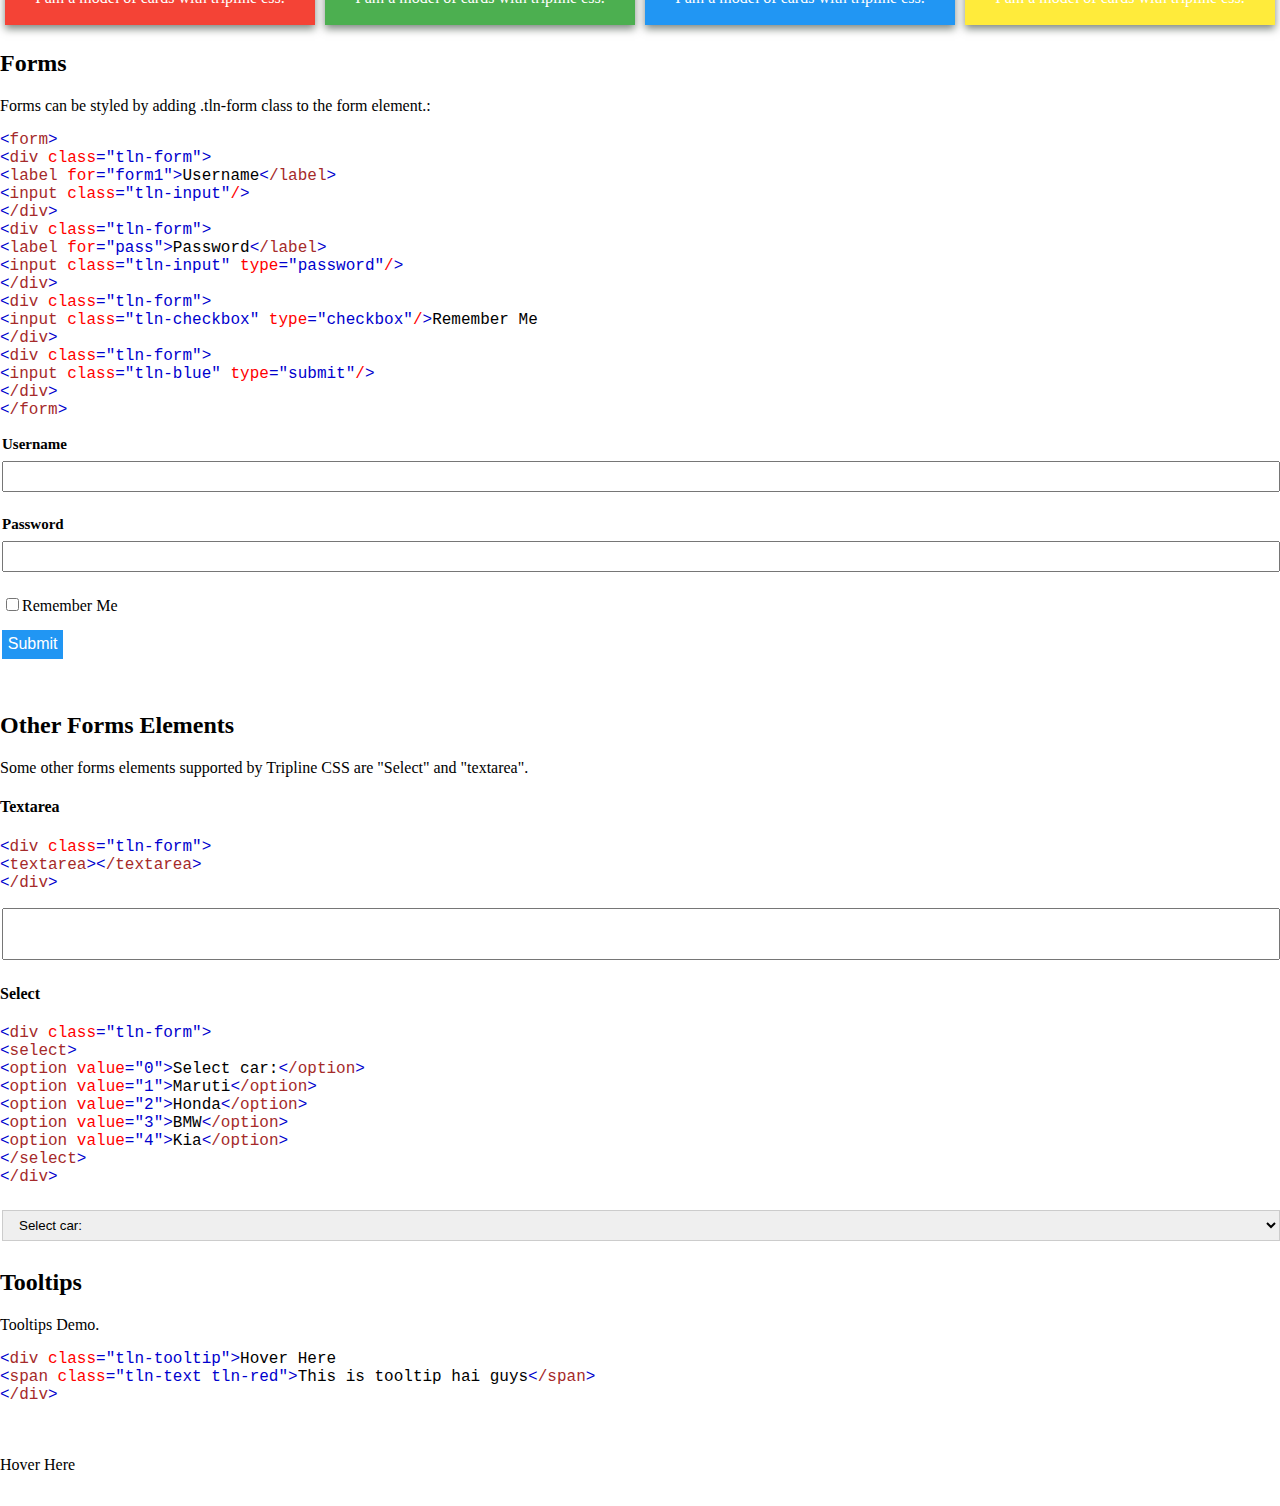
==== commit 822c98ab: "Update index.html" ====
--- a/docs/index.html
+++ b/docs/index.html
@@ -41,7 +41,6 @@
       <div class="tln-hero-text">
         <h1 style="font-size:60px">Hero Image</h1>
         <p>Photo by Yuiizaa September on Unsplash</p>
-        <a class="tln-button tln-link tln-red" href="https://unsplash.com/photos/Kz8xmA35IVw">View Photo</a><br>
       </div>
     </div>
 
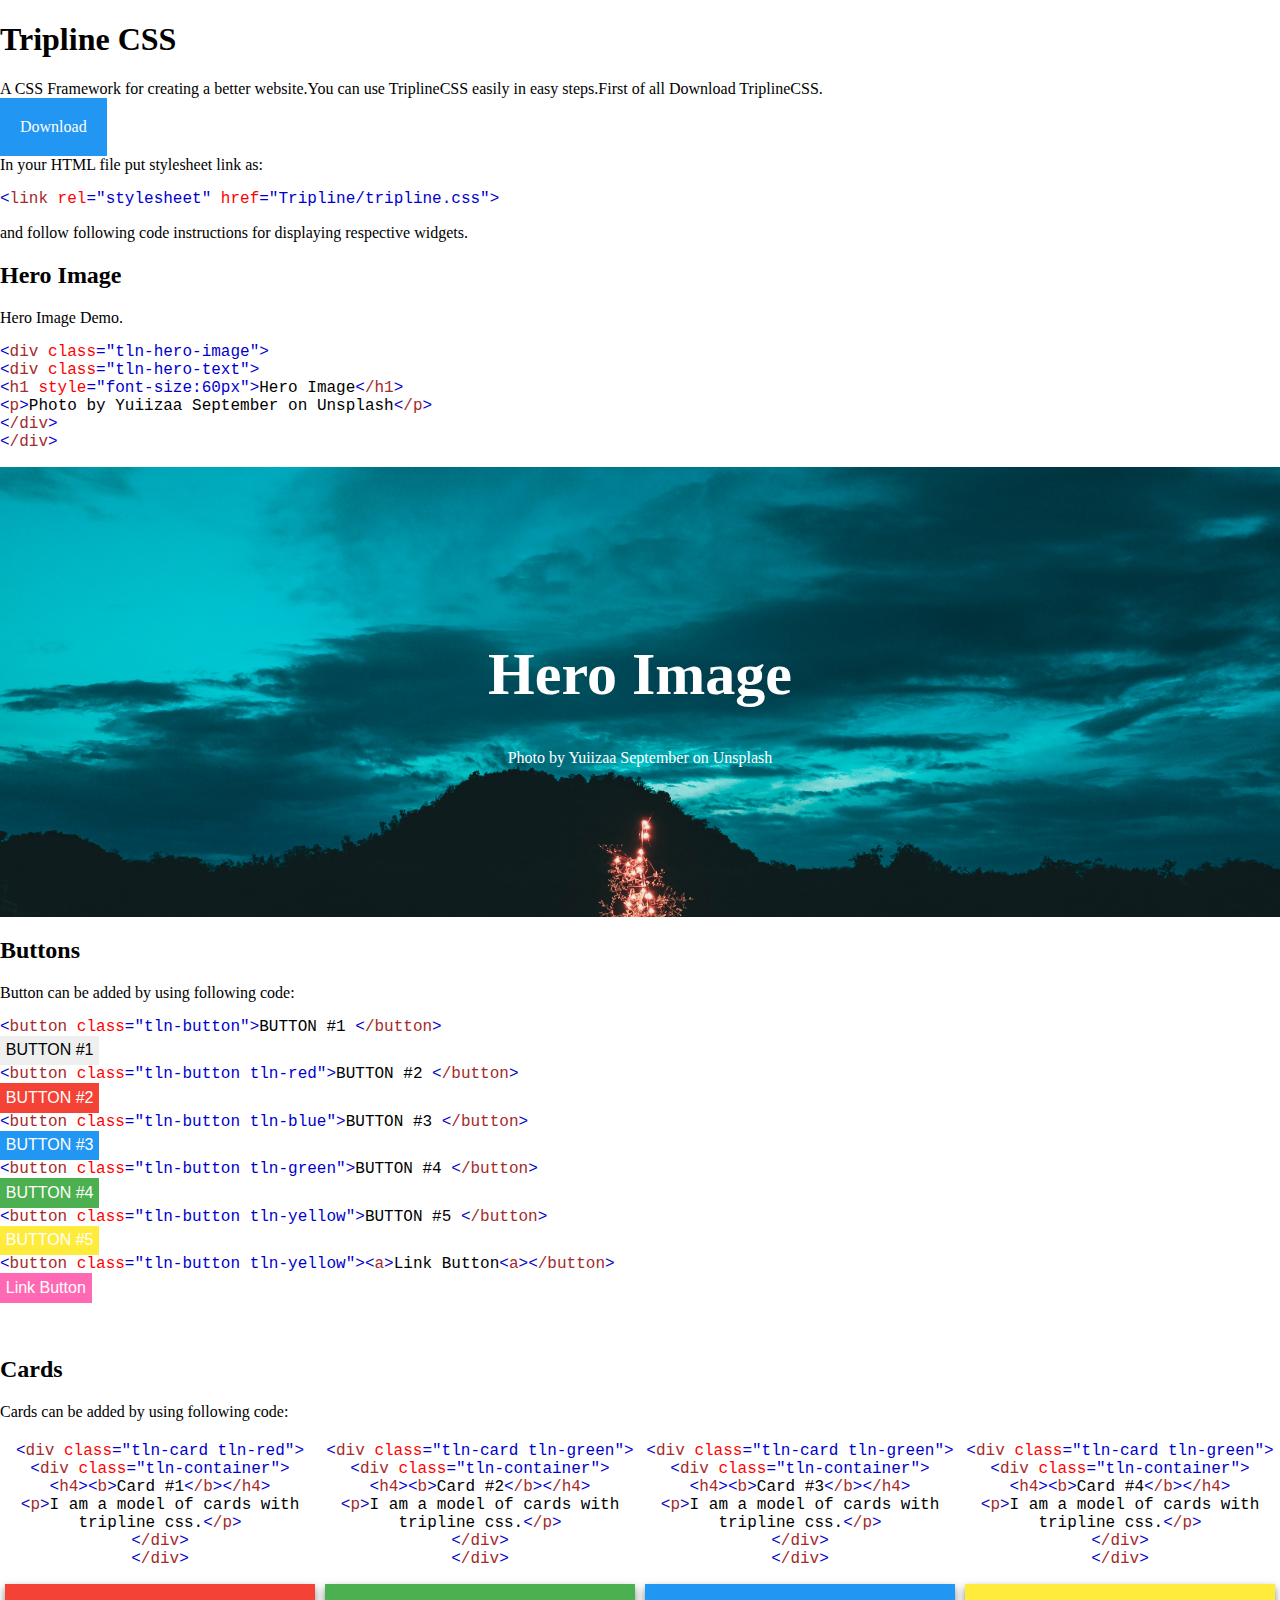
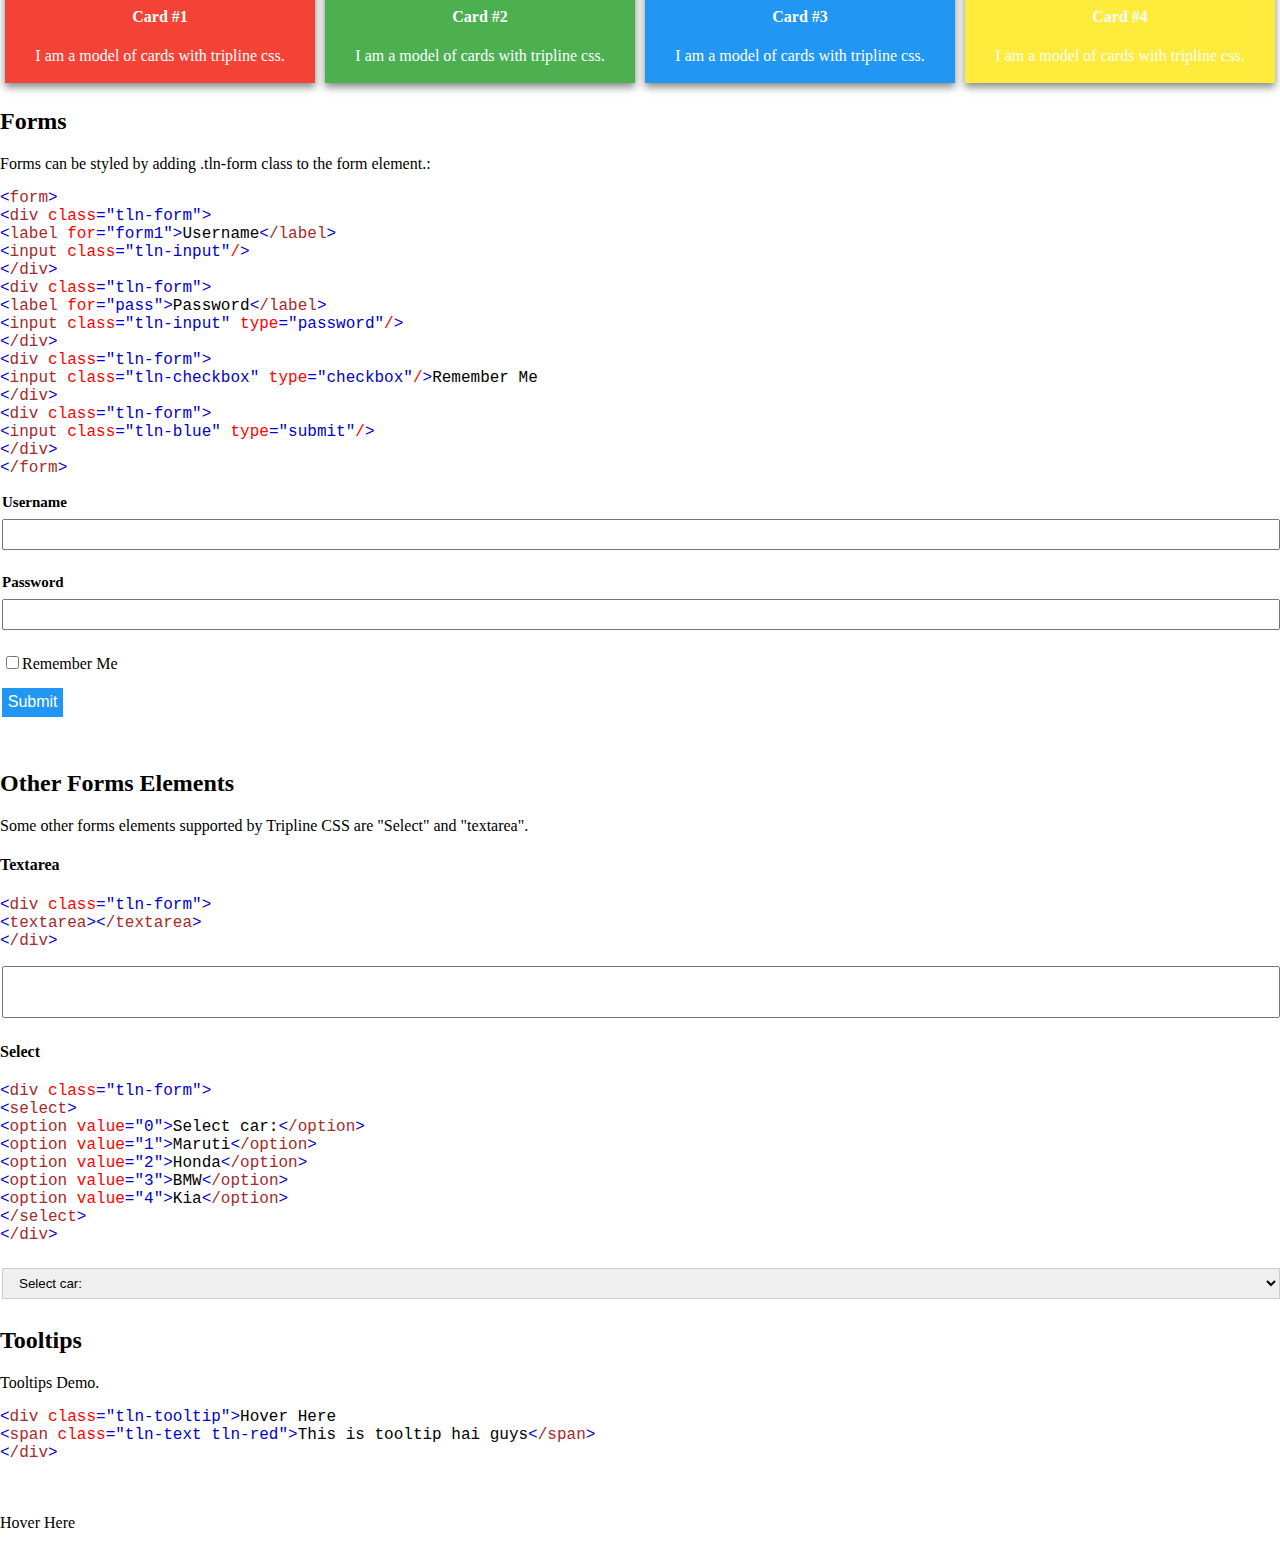
==== commit 04fed9e1: "Update index.html" ====
--- a/docs/index.html
+++ b/docs/index.html
@@ -16,12 +16,16 @@
       .tln-hero-image{
         background-image: url("photo.jpg");
       }
+      .btn{
+       padding:20px; 
+      }
     </style>
     <title>Tripline CSS</title>
   </head>
   <body>
     <h1>Tripline CSS</h1>
     A CSS Framework for creating a better website.You can use TriplineCSS easily in easy steps.First of all Download TriplineCSS.<br>
+    <a class="tln-button tln-link tln-blue btn">Download</a><br>
     In your HTML file put stylesheet link as:<br>
     <p id="myDiv11">
     &lt;link rel="stylesheet" href="Tripline/tripline.css"&gt;<br>
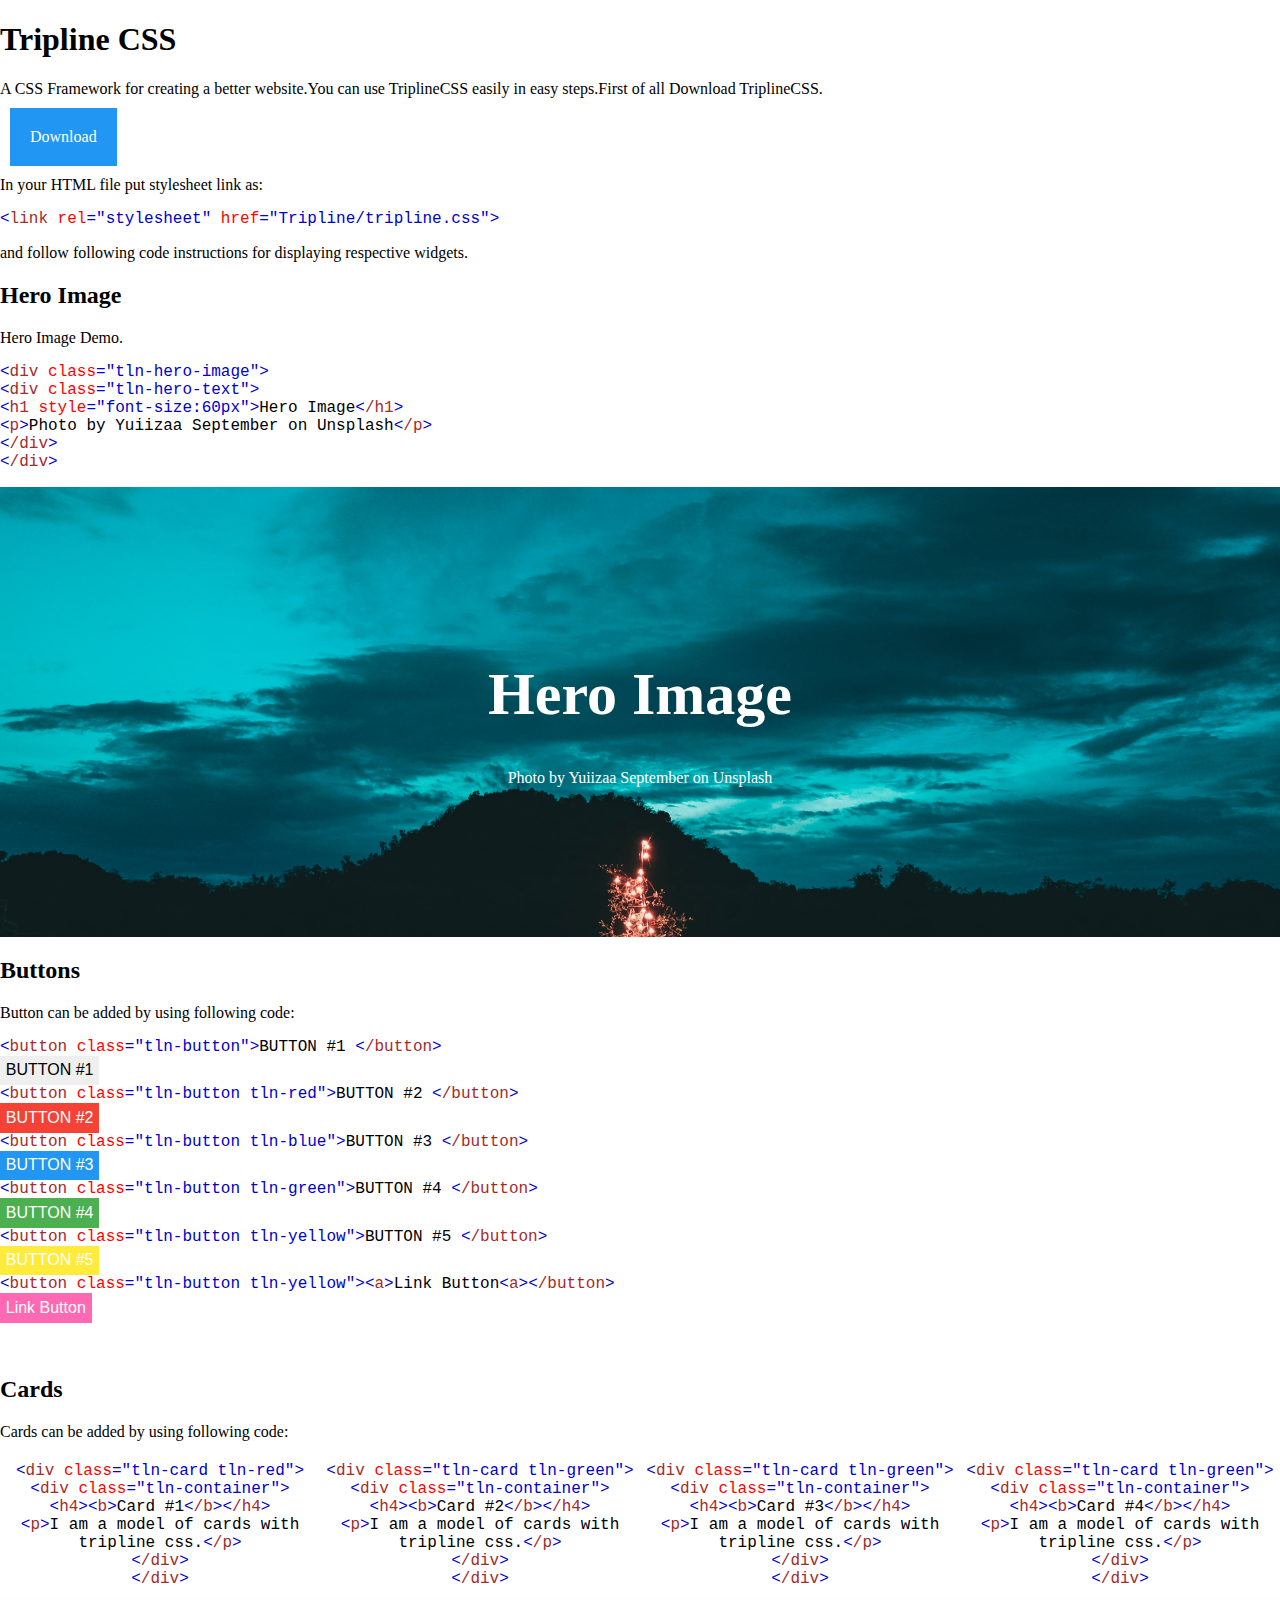
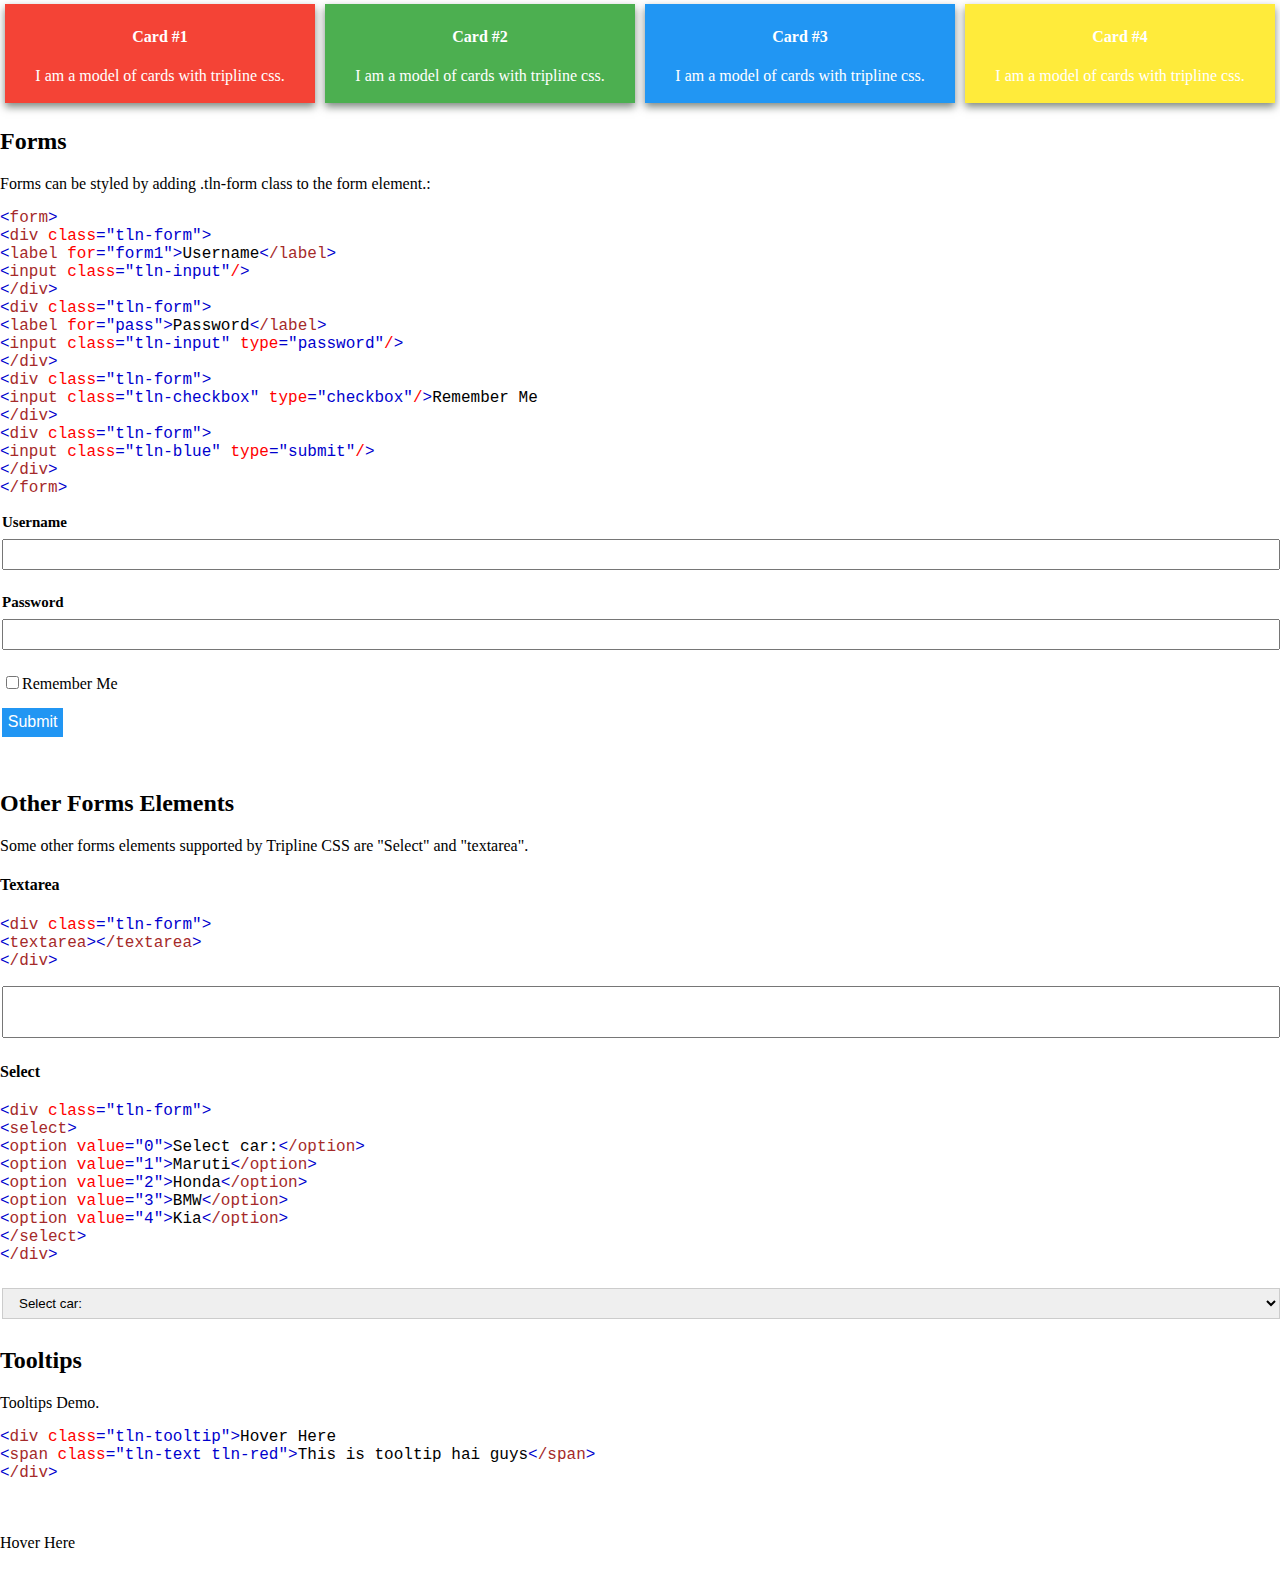
==== commit a4d97ef8: "Update index.html" ====
--- a/docs/index.html
+++ b/docs/index.html
@@ -18,6 +18,7 @@
       }
       .btn{
        padding:20px; 
+        margin:10px;
       }
     </style>
     <title>Tripline CSS</title>
@@ -25,7 +26,7 @@
   <body>
     <h1>Tripline CSS</h1>
     A CSS Framework for creating a better website.You can use TriplineCSS easily in easy steps.First of all Download TriplineCSS.<br>
-    <a class="tln-button tln-link tln-blue btn">Download</a><br>
+    <a class="tln-button tln-link tln-blue btn" href="https://github.com/SulavParajuli/TriplineCSS/archive/master.zip">Download</a><br>
     In your HTML file put stylesheet link as:<br>
     <p id="myDiv11">
     &lt;link rel="stylesheet" href="Tripline/tripline.css"&gt;<br>
